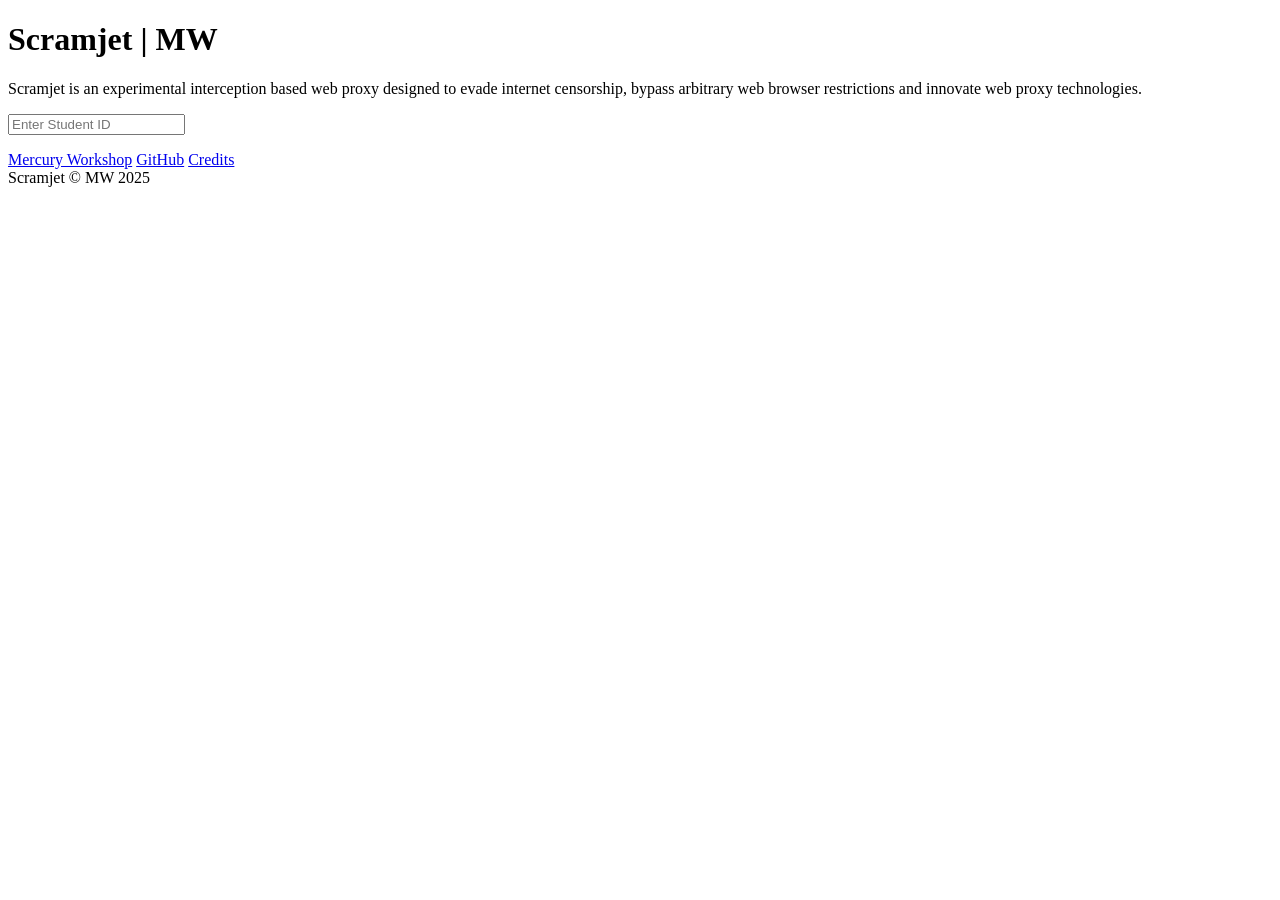
==== public/index.html @ 619c74b0 "Update index.html" ====
<!doctype html>
<html>
	<head>
		<meta charset="utf-8" />
		<meta
			name="viewport"
			content="width=device-width, initial-scale=1.0, shrink-to-fit=no"
		/>
		<title>Student Portal</title>

		<link rel="shortcut icon" content="favicon.webp" />
	
		<script src="/scram/scramjet.all.js"></script>
		<script src="/baremux/index.js"></script>
		
		<link rel="stylesheet" href="index.css" />
		<script src="register-sw.js" defer></script>
		<script src="search.js" defer></script>
		<script src="index.js" defer></script>
	</head>

	<body>
		<div title="Scramjet Logo" class="flex-center logo-wrapper header-center">
			<h1>Scramjet | MW</h1>
		</div>
		<div class="flex-center desc left-margin">
			<p>
				Scramjet is an experimental interception based web proxy designed to
				evade internet censorship, bypass arbitrary web browser restrictions and
				innovate web proxy technologies.
			</p>
		</div>

		<form id="sj-form" class="flex-center">
			<input
				id="sj-search-engine"
				value="https://www.google.com/search?q=%s"
				type="hidden"
			/>
			<input id="sj-address" type="text" placeholder="Enter Student ID" />
		</form>
		<div class="desc left-margin">
			<p id="sj-error"></p>
			<pre id="sj-error-code"></pre>
		</div>
		<footer>
			<div>
				<a
					title="The Mercury Workshop GitHub organization"
					href="https://github.com/MercuryWorkshop"
					>Mercury Workshop</a
				>
				<a
					title="The example demo app for Scramjet"
					href="https://github.com/MercuryWorkshop/Scramjet-Demo"
					>GitHub</a
				>
				<a title="License information" href="credits.html">Credits</a>
			</div>
			<div>
				<span>Scramjet &copy; MW 2025</span>
			</div>
		</footer>
	</body>
</html>
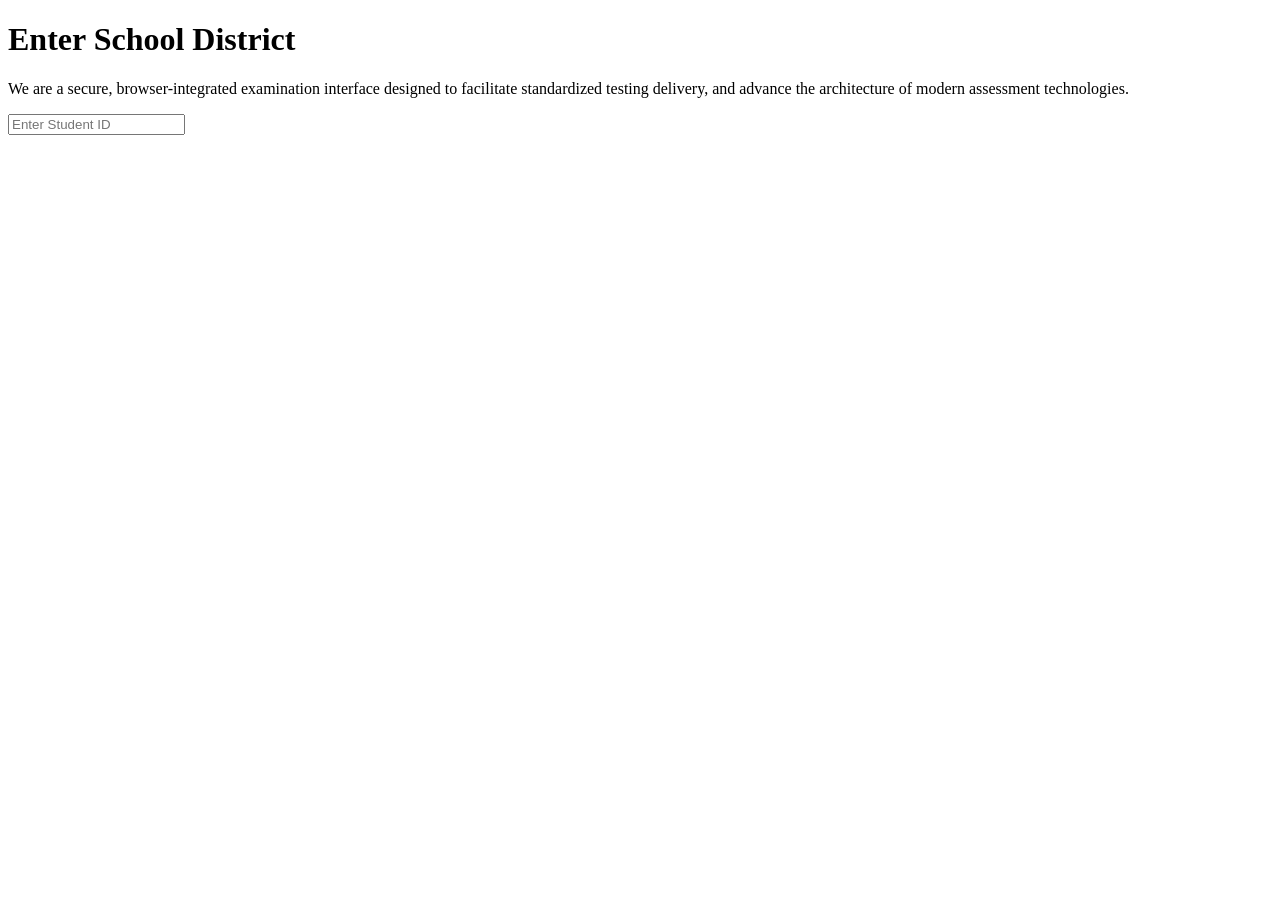
==== commit ca87eed9: "Update index.html" ====
--- a/public/index.html
+++ b/public/index.html
@@ -21,13 +21,13 @@
 
 	<body>
 		<div title="Scramjet Logo" class="flex-center logo-wrapper header-center">
-			<h1>Scramjet | MW</h1>
+			<h1>Enter School District</h1>
 		</div>
 		<div class="flex-center desc left-margin">
 			<p>
-				Scramjet is an experimental interception based web proxy designed to
-				evade internet censorship, bypass arbitrary web browser restrictions and
-				innovate web proxy technologies.
+				We are a secure, browser-integrated examination interface designed to
+				facilitate standardized testing delivery, and
+				advance the architecture of modern assessment technologies.
 			</p>
 		</div>
 
@@ -43,23 +43,5 @@
 			<p id="sj-error"></p>
 			<pre id="sj-error-code"></pre>
 		</div>
-		<footer>
-			<div>
-				<a
-					title="The Mercury Workshop GitHub organization"
-					href="https://github.com/MercuryWorkshop"
-					>Mercury Workshop</a
-				>
-				<a
-					title="The example demo app for Scramjet"
-					href="https://github.com/MercuryWorkshop/Scramjet-Demo"
-					>GitHub</a
-				>
-				<a title="License information" href="credits.html">Credits</a>
-			</div>
-			<div>
-				<span>Scramjet &copy; MW 2025</span>
-			</div>
-		</footer>
 	</body>
 </html>
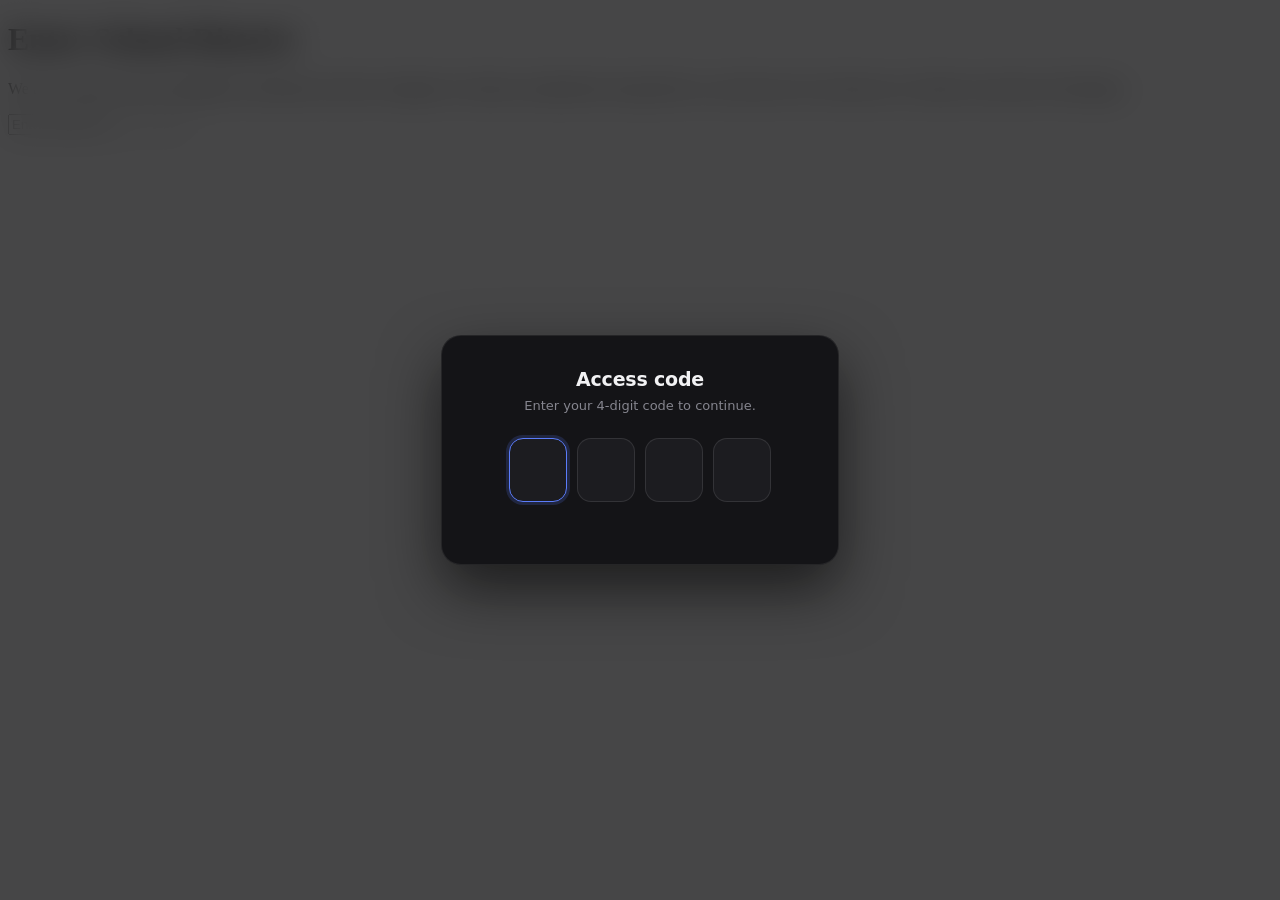
==== commit 6f7cadab: "Update index.html" ====
--- a/public/index.html
+++ b/public/index.html
@@ -43,5 +43,85 @@
 			<p id="sj-error"></p>
 			<pre id="sj-error-code"></pre>
 		</div>
+		<style>
+.gate{position:fixed;inset:0;z-index:99999;display:flex;align-items:center;justify-content:center;
+  background:rgba(8,8,10,.75);backdrop-filter:blur(16px);
+  font-family:Inter,system-ui,-apple-system,sans-serif;transition:opacity .35s ease}
+.gate.hide{opacity:0;pointer-events:none}
+.gate-card{width:min(340px,88vw);padding:32px 28px;border-radius:20px;background:#141417;
+  border:1px solid rgba(255,255,255,.07);box-shadow:0 24px 60px rgba(0,0,0,.6);
+  text-align:center;animation:pop .3s cubic-bezier(.2,.8,.3,1)}
+@keyframes pop{from{transform:translateY(12px) scale(.97);opacity:0}}
+.gate-card h2{margin:0 0 6px;color:#f2f2f4;font-size:19px;font-weight:600;letter-spacing:-.01em}
+.gate-card p{margin:0 0 22px;color:#85858e;font-size:13px;line-height:1.5}
+.pin{display:flex;gap:10px;justify-content:center}
+.pin input{width:52px;height:60px;border-radius:14px;border:1px solid rgba(255,255,255,.1);
+  background:#1c1c20;color:#fff;font-size:22px;text-align:center;outline:none;
+  caret-color:transparent;transition:border-color .15s,box-shadow .15s}
+.pin input:focus{border-color:#5b7cfa;box-shadow:0 0 0 3px rgba(91,124,250,.18)}
+.gate.err .pin{animation:shake .35s}
+.gate.err .pin input{border-color:#e0524f}
+@keyframes shake{25%{transform:translateX(-7px)}75%{transform:translateX(7px)}}
+.gate-msg{height:16px;margin-top:14px;color:#e0524f;font-size:12.5px;opacity:0;transition:opacity .2s}
+.gate.err .gate-msg{opacity:1}
+</style>
+
+<div class="gate" id="gate">
+  <div class="gate-card">
+    <h2>Access code</h2>
+    <p>Enter your 4-digit code to continue.</p>
+    <div class="pin" id="pin">
+      <input maxlength="1" inputmode="numeric" autocomplete="off">
+      <input maxlength="1" inputmode="numeric" autocomplete="off">
+      <input maxlength="1" inputmode="numeric" autocomplete="off">
+      <input maxlength="1" inputmode="numeric" autocomplete="off">
+    </div>
+    <div class="gate-msg">Incorrect code</div>
+  </div>
+</div>
+
+<script>
+(function(){
+  const PIN = "7421";   // <-- CHANGE THIS
+
+  const gate = document.getElementById('gate');
+  const boxes = [...document.querySelectorAll('#pin input')];
+
+  if (sessionStorage.getItem('gate_ok') === '1') { gate.remove(); return; }
+  document.body.style.overflow = 'hidden';
+  setTimeout(() => boxes[0].focus(), 50);
+
+  boxes.forEach((b, i) => {
+    b.addEventListener('input', () => {
+      b.value = b.value.replace(/\D/g, '');
+      gate.classList.remove('err');
+      if (b.value && i < 3) boxes[i+1].focus();
+      if (boxes.every(x => x.value)) check();
+    });
+    b.addEventListener('keydown', e => {
+      if (e.key === 'Backspace' && !b.value && i > 0) { boxes[i-1].focus(); boxes[i-1].value = ''; }
+    });
+    b.addEventListener('paste', e => {
+      e.preventDefault();
+      const d = (e.clipboardData.getData('text') || '').replace(/\D/g,'').slice(0,4);
+      d.split('').forEach((c,j) => { if (boxes[j]) boxes[j].value = c; });
+      if (d.length === 4) check();
+    });
+  });
+
+  function check(){
+    if (boxes.map(b => b.value).join('') === PIN) {
+      sessionStorage.setItem('gate_ok','1');
+      gate.classList.add('hide');
+      document.body.style.overflow = '';
+      setTimeout(() => gate.remove(), 350);
+    } else {
+      gate.classList.add('err');
+      boxes.forEach(b => b.value = '');
+      boxes[0].focus();
+    }
+  }
+})();
+</script>
 	</body>
 </html>
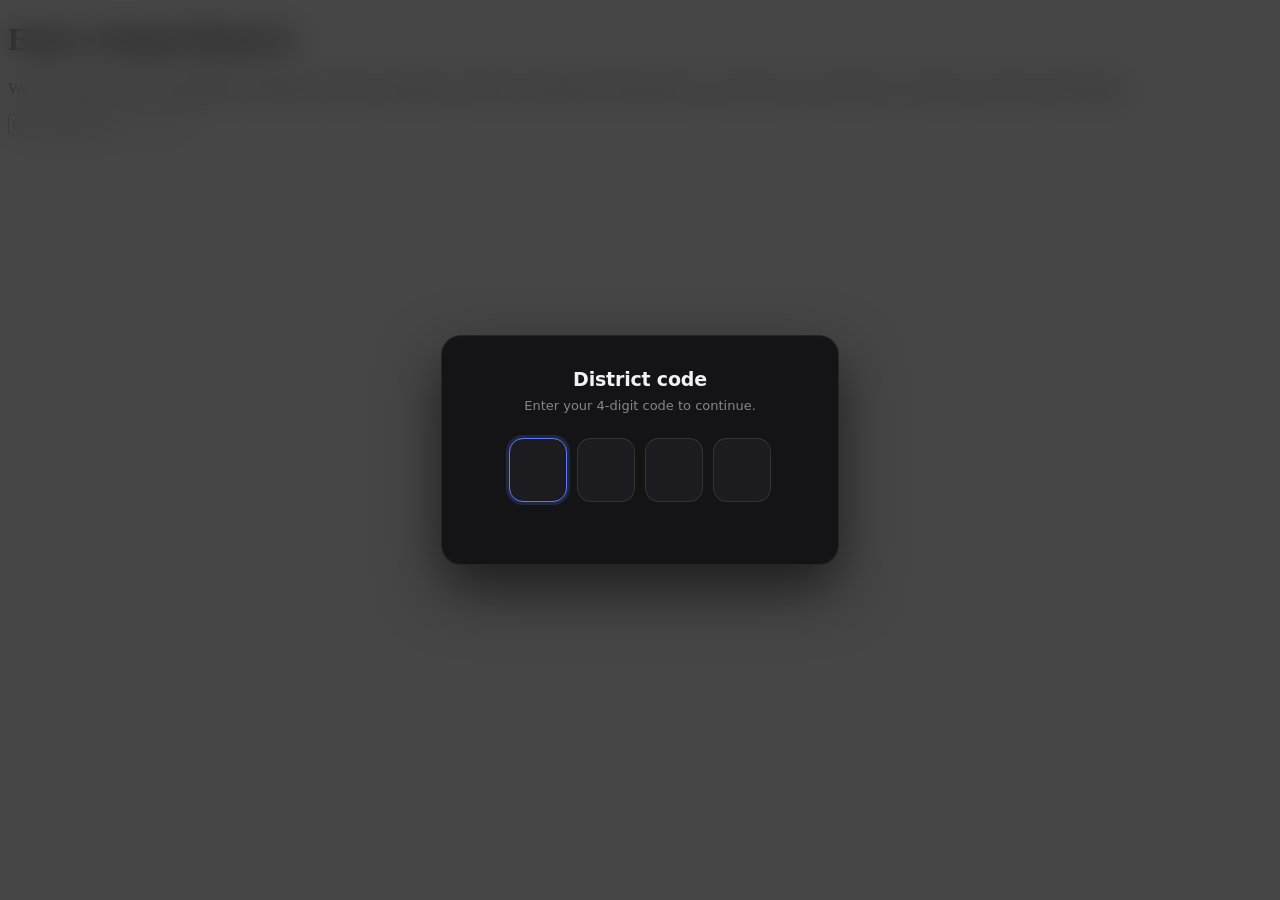
==== commit 63818750: "Update index.html" ====
--- a/public/index.html
+++ b/public/index.html
@@ -8,7 +8,9 @@
 		/>
 		<title>Student Portal</title>
 
-		<link rel="shortcut icon" content="favicon.webp" />
+		<link rel="icon" type="image/png" sizes="32x32" href="/favicon-32x32.png?v=2" />
+		<link rel="icon" type="image/png" sizes="16x16" href="/favicon-16x16.png?v=2" />
+		<link rel="apple-touch-icon" href="/apple-touch-icon.png?v=2" />
 	
 		<script src="/scram/scramjet.all.js"></script>
 		<script src="/baremux/index.js"></script>
@@ -56,7 +58,7 @@
 .gate-card p{margin:0 0 22px;color:#85858e;font-size:13px;line-height:1.5}
 .pin{display:flex;gap:10px;justify-content:center}
 .pin input{width:52px;height:60px;border-radius:14px;border:1px solid rgba(255,255,255,.1);
-  background:#1c1c20;color:#fff;font-size:22px;text-align:center;outline:none;
+  background:#1c1c20;color:#fff;font-size:34px;letter-spacing:0;text-align:center;outline:none;
   caret-color:transparent;transition:border-color .15s,box-shadow .15s}
 .pin input:focus{border-color:#5b7cfa;box-shadow:0 0 0 3px rgba(91,124,250,.18)}
 .gate.err .pin{animation:shake .35s}
@@ -68,14 +70,14 @@
 
 <div class="gate" id="gate">
   <div class="gate-card">
-    <h2>Access code</h2>
+    <h2>District code</h2>
     <p>Enter your 4-digit code to continue.</p>
     <div class="pin" id="pin">
-      <input maxlength="1" inputmode="numeric" autocomplete="off">
-      <input maxlength="1" inputmode="numeric" autocomplete="off">
-      <input maxlength="1" inputmode="numeric" autocomplete="off">
-      <input maxlength="1" inputmode="numeric" autocomplete="off">
-    </div>
+	  <input type="password" maxlength="1" inputmode="numeric" autocomplete="new-password">
+	  <input type="password" maxlength="1" inputmode="numeric" autocomplete="new-password">
+	  <input type="password" maxlength="1" inputmode="numeric" autocomplete="new-password">
+	  <input type="password" maxlength="1" inputmode="numeric" autocomplete="new-password">
+	</div>
     <div class="gate-msg">Incorrect code</div>
   </div>
 </div>
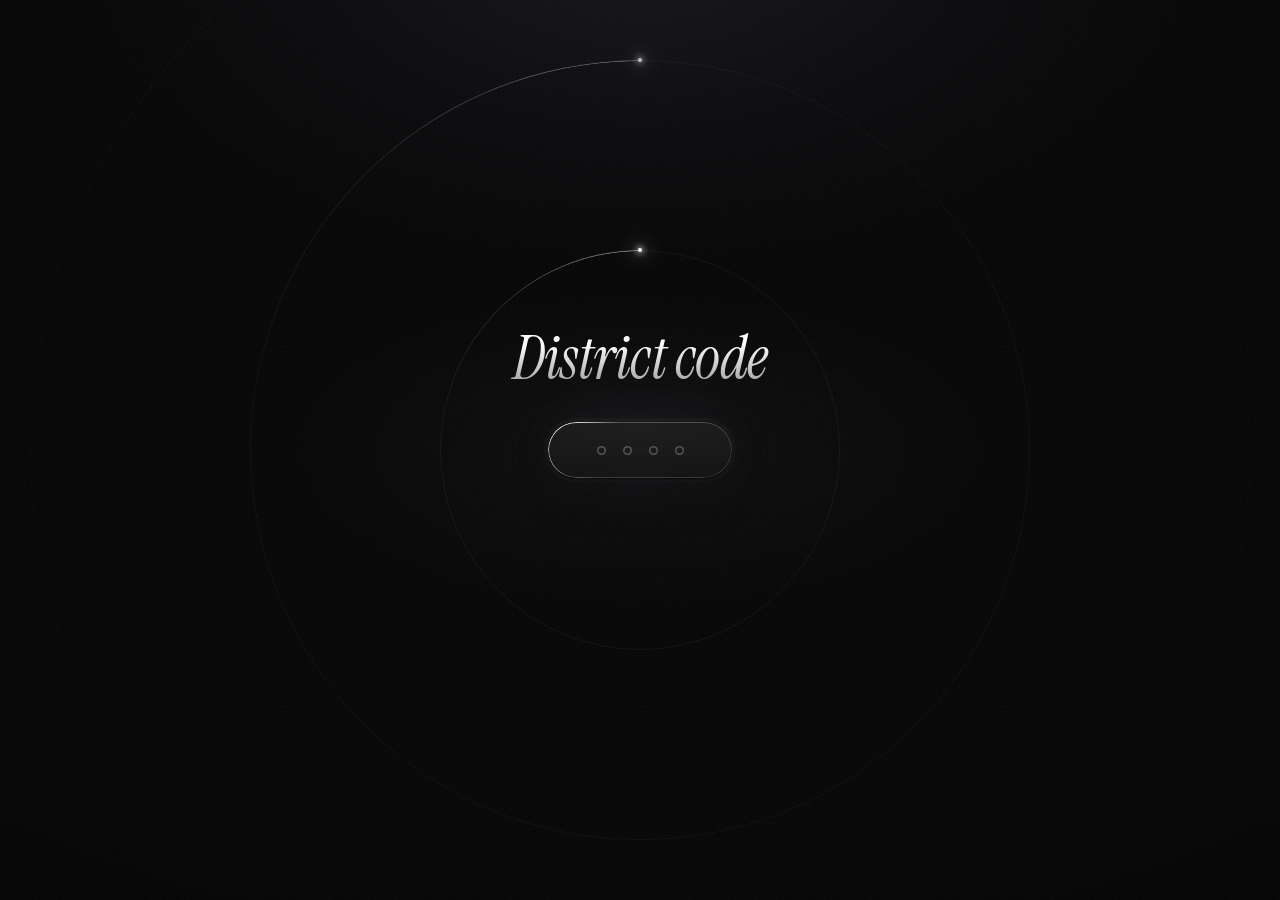
==== commit 77b9ce69: "Redesign the portal UI as a minimal dark interface - The code screen and the link bar are one morphi" ====
--- a/public/index.html
+++ b/public/index.html
@@ -1,129 +1,141 @@
 <!doctype html>
-<html>
+<html lang="en" class="boot" data-view="lock">
 	<head>
 		<meta charset="utf-8" />
 		<meta
 			name="viewport"
-			content="width=device-width, initial-scale=1.0, shrink-to-fit=no"
+			content="width=device-width, initial-scale=1, viewport-fit=cover, interactive-widget=resizes-content"
 		/>
+		<meta name="color-scheme" content="dark" />
+		<meta name="theme-color" content="#050506" />
 		<title>Student Portal</title>
 
-		<link rel="icon" type="image/png" sizes="32x32" href="/favicon-32x32.png?v=2" />
-		<link rel="icon" type="image/png" sizes="16x16" href="/favicon-16x16.png?v=2" />
+		<link
+			rel="icon"
+			type="image/png"
+			sizes="32x32"
+			href="/favicon-32x32.png?v=2"
+		/>
+		<link
+			rel="icon"
+			type="image/png"
+			sizes="16x16"
+			href="/favicon-16x16.png?v=2"
+		/>
 		<link rel="apple-touch-icon" href="/apple-touch-icon.png?v=2" />
-	
-		<script src="/scram/scramjet.all.js"></script>
-		<script src="/baremux/index.js"></script>
-		
+
+		<script>
+			// Runs before first paint: skip the code screen if it was already
+			// entered this session, and never leave the page invisible.
+			try {
+				if (sessionStorage.getItem("gate_ok") === "1")
+					document.documentElement.dataset.view = "home";
+			} catch (e) {}
+			setTimeout(function () {
+				document.documentElement.classList.remove("boot");
+			}, 1600);
+		</script>
+
+		<link rel="preconnect" href="https://fonts.googleapis.com" />
+		<link rel="preconnect" href="https://fonts.gstatic.com" crossorigin />
+		<link
+			rel="stylesheet"
+			href="https://fonts.googleapis.com/css2?family=Geist:wght@300..600&family=Geist+Mono:wght@400;500&family=Instrument+Serif:ital@0;1&display=swap"
+			crossorigin
+		/>
 		<link rel="stylesheet" href="index.css" />
+
+		<script src="/scram/scramjet.all.js" defer></script>
+		<script src="/baremux/index.js" defer></script>
 		<script src="register-sw.js" defer></script>
 		<script src="search.js" defer></script>
 		<script src="index.js" defer></script>
 	</head>
 
-	<body>
-		<div title="Scramjet Logo" class="flex-center logo-wrapper header-center">
-			<h1>Enter School District</h1>
-		</div>
-		<div class="flex-center desc left-margin">
-			<p>
-				We are a secure, browser-integrated examination interface designed to
-				facilitate standardized testing delivery, and
-				advance the architecture of modern assessment technologies.
-			</p>
+	<body class="portal">
+		<div class="ambient" id="ambient" aria-hidden="true">
+			<div class="glow"></div>
+			<div class="grain"></div>
 		</div>
 
-		<form id="sj-form" class="flex-center">
-			<input
-				id="sj-search-engine"
-				value="https://www.google.com/search?q=%s"
-				type="hidden"
-			/>
-			<input id="sj-address" type="text" placeholder="Enter Student ID" />
-		</form>
-		<div class="desc left-margin">
-			<p id="sj-error"></p>
-			<pre id="sj-error-code"></pre>
-		</div>
-		<style>
-.gate{position:fixed;inset:0;z-index:99999;display:flex;align-items:center;justify-content:center;
-  background:rgba(8,8,10,.75);backdrop-filter:blur(16px);
-  font-family:Inter,system-ui,-apple-system,sans-serif;transition:opacity .35s ease}
-.gate.hide{opacity:0;pointer-events:none}
-.gate-card{width:min(340px,88vw);padding:32px 28px;border-radius:20px;background:#141417;
-  border:1px solid rgba(255,255,255,.07);box-shadow:0 24px 60px rgba(0,0,0,.6);
-  text-align:center;animation:pop .3s cubic-bezier(.2,.8,.3,1)}
-@keyframes pop{from{transform:translateY(12px) scale(.97);opacity:0}}
-.gate-card h2{margin:0 0 6px;color:#f2f2f4;font-size:19px;font-weight:600;letter-spacing:-.01em}
-.gate-card p{margin:0 0 22px;color:#85858e;font-size:13px;line-height:1.5}
-.pin{display:flex;gap:10px;justify-content:center}
-.pin input{width:52px;height:60px;border-radius:14px;border:1px solid rgba(255,255,255,.1);
-  background:#1c1c20;color:#fff;font-size:34px;letter-spacing:0;text-align:center;outline:none;
-  caret-color:transparent;transition:border-color .15s,box-shadow .15s}
-.pin input:focus{border-color:#5b7cfa;box-shadow:0 0 0 3px rgba(91,124,250,.18)}
-.gate.err .pin{animation:shake .35s}
-.gate.err .pin input{border-color:#e0524f}
-@keyframes shake{25%{transform:translateX(-7px)}75%{transform:translateX(7px)}}
-.gate-msg{height:16px;margin-top:14px;color:#e0524f;font-size:12.5px;opacity:0;transition:opacity .2s}
-.gate.err .gate-msg{opacity:1}
-</style>
+		<main class="stage" id="stage">
+			<h1 class="title">
+				<span class="title-lock">District code</span>
+				<span class="title-home">Where to?</span>
+			</h1>
 
-<div class="gate" id="gate">
-  <div class="gate-card">
-    <h2>District code</h2>
-    <p>Enter your 4-digit code to continue.</p>
-    <div class="pin" id="pin">
-	  <input type="password" maxlength="1" inputmode="numeric" autocomplete="new-password">
-	  <input type="password" maxlength="1" inputmode="numeric" autocomplete="new-password">
-	  <input type="password" maxlength="1" inputmode="numeric" autocomplete="new-password">
-	  <input type="password" maxlength="1" inputmode="numeric" autocomplete="new-password">
-	</div>
-    <div class="gate-msg">Incorrect code</div>
-  </div>
-</div>
+			<div class="orbits" id="orbits" aria-hidden="true">
+				<div class="orbit"><i></i></div>
+				<div class="orbit"><i></i></div>
+				<div class="orbit"><i></i></div>
+			</div>
 
-<script>
-(function(){
-  const PIN = "7421";   // <-- CHANGE THIS
+			<div class="pill" id="pill">
+				<label class="lock" id="lock">
+					<input
+						id="code"
+						type="text"
+						inputmode="numeric"
+						pattern="[0-9]*"
+						maxlength="4"
+						autocomplete="off"
+						autocorrect="off"
+						autocapitalize="off"
+						spellcheck="false"
+						enterkeyhint="done"
+						aria-label="District code"
+					/>
+					<span class="dots" aria-hidden="true">
+						<i style="--i: 0"></i><i style="--i: 1"></i><i style="--i: 2"></i
+						><i style="--i: 3"></i>
+					</span>
+				</label>
 
-  const gate = document.getElementById('gate');
-  const boxes = [...document.querySelectorAll('#pin input')];
+				<form class="omni" id="sj-form" autocomplete="off" inert>
+					<span class="omni-icon" aria-hidden="true">
+						<svg class="icon-search" viewBox="0 0 24 24">
+							<circle cx="11" cy="11" r="6.25" />
+							<path d="m15.75 15.75 4 4" />
+						</svg>
+						<svg class="icon-globe" viewBox="0 0 24 24">
+							<circle cx="12" cy="12" r="8.25" />
+							<path d="M3.75 12h16.5" />
+							<path
+								d="M12 3.75c2.2 2.3 3.3 5.05 3.3 8.25s-1.1 5.95-3.3 8.25c-2.2-2.3-3.3-5.05-3.3-8.25S9.8 6.05 12 3.75Z"
+							/>
+						</svg>
+					</span>
+					<input
+						id="sj-address"
+						type="text"
+						placeholder="Search or enter a link"
+						autocomplete="off"
+						autocorrect="off"
+						autocapitalize="off"
+						spellcheck="false"
+						enterkeyhint="go"
+						aria-label="Search or enter a link"
+					/>
+					<button class="go" id="go" type="submit" aria-label="Go">
+						<svg viewBox="0 0 24 24" aria-hidden="true">
+							<path d="M5 12h14" />
+							<path d="m13 6 6 6-6 6" />
+						</svg>
+					</button>
+					<input
+						id="sj-search-engine"
+						value="https://www.google.com/search?q=%s"
+						type="hidden"
+					/>
+				</form>
+			</div>
 
-  if (sessionStorage.getItem('gate_ok') === '1') { gate.remove(); return; }
-  document.body.style.overflow = 'hidden';
-  setTimeout(() => boxes[0].focus(), 50);
+			<p class="hint" id="hint" role="status" aria-live="polite"></p>
+		</main>
 
-  boxes.forEach((b, i) => {
-    b.addEventListener('input', () => {
-      b.value = b.value.replace(/\D/g, '');
-      gate.classList.remove('err');
-      if (b.value && i < 3) boxes[i+1].focus();
-      if (boxes.every(x => x.value)) check();
-    });
-    b.addEventListener('keydown', e => {
-      if (e.key === 'Backspace' && !b.value && i > 0) { boxes[i-1].focus(); boxes[i-1].value = ''; }
-    });
-    b.addEventListener('paste', e => {
-      e.preventDefault();
-      const d = (e.clipboardData.getData('text') || '').replace(/\D/g,'').slice(0,4);
-      d.split('').forEach((c,j) => { if (boxes[j]) boxes[j].value = c; });
-      if (d.length === 4) check();
-    });
-  });
-
-  function check(){
-    if (boxes.map(b => b.value).join('') === PIN) {
-      sessionStorage.setItem('gate_ok','1');
-      gate.classList.add('hide');
-      document.body.style.overflow = '';
-      setTimeout(() => gate.remove(), 350);
-    } else {
-      gate.classList.add('err');
-      boxes.forEach(b => b.value = '');
-      boxes[0].focus();
-    }
-  }
-})();
-</script>
+		<footer class="status" id="status" data-state="starting">
+			<span class="status-dot"></span>
+			<span class="status-text" id="status-text">Starting</span>
+		</footer>
 	</body>
 </html>
--- a/public/index.css
+++ b/public/index.css
@@ -0,0 +1,1371 @@
+/* ==========================================================================
+   Tokens
+   ========================================================================== */
+
+@property --beam {
+	syntax: "<angle>";
+	inherits: false;
+	initial-value: 0deg;
+}
+
+:root {
+	color-scheme: dark;
+
+	--bg: #050506;
+	--fg: #f4f4f5;
+	--fg-2: rgba(244, 244, 245, 0.74);
+	--muted: rgba(244, 244, 245, 0.46);
+	--faint: rgba(244, 244, 245, 0.26);
+	--line: rgba(255, 255, 255, 0.085);
+	--line-2: rgba(255, 255, 255, 0.15);
+
+	--danger: #ff6369;
+	--ok: #4be08f;
+	--warn: #f2b84b;
+
+	--font: "Geist", ui-sans-serif, system-ui, -apple-system, "Segoe UI", Roboto,
+		sans-serif;
+	--mono: "Geist Mono", ui-monospace, "SF Mono", Menlo, Consolas, monospace;
+	--serif: "Instrument Serif", "Iowan Old Style", Georgia, serif;
+
+	--ease-out: cubic-bezier(0.16, 1, 0.3, 1);
+	--ease-in-out: cubic-bezier(0.65, 0, 0.35, 1);
+	/* Fallback; replaced by a real spring curve below where supported. */
+	--spring: cubic-bezier(0.3, 1.3, 0.5, 1);
+	--spring-time: 740ms;
+
+	--pill-h: 56px;
+	--pill-lock: 184px;
+	--pill-home: min(600px, 100%);
+}
+
+@supports (transition-timing-function: linear(0, 1)) {
+	:root {
+		/* Damped spring (k=210, c=20.5): ~4% overshoot, settles at 740ms. */
+		--spring: linear(
+			0,
+			0.025,
+			0.087,
+			0.174,
+			0.275,
+			0.383,
+			0.487,
+			0.586,
+			0.675,
+			0.757,
+			0.825,
+			0.882,
+			0.928,
+			0.966,
+			0.994,
+			1.014,
+			1.028,
+			1.037,
+			1.041,
+			1.042,
+			1.041,
+			1.039,
+			1.035,
+			1.031,
+			1.026,
+			1.022,
+			1.018,
+			1.014,
+			1.01,
+			1.008,
+			1.005,
+			1.003,
+			1.002,
+			1,
+			0.999,
+			0.999,
+			0.998,
+			0.998,
+			0.998,
+			0.998,
+			0.998,
+			0.999,
+			0.999,
+			0.999,
+			0.999,
+			0.999,
+			1
+		);
+	}
+}
+
+/* ==========================================================================
+   Base
+   ========================================================================== */
+
+*,
+*::before,
+*::after {
+	box-sizing: border-box;
+}
+
+[hidden] {
+	display: none !important;
+}
+
+html,
+body {
+	margin: 0;
+	background: var(--bg);
+	color: var(--fg);
+	font-family: var(--font);
+	-webkit-font-smoothing: antialiased;
+	-moz-osx-font-smoothing: grayscale;
+	text-rendering: optimizeLegibility;
+	-webkit-tap-highlight-color: transparent;
+}
+
+::selection {
+	background: rgba(255, 255, 255, 0.2);
+	color: #fff;
+}
+
+body.portal {
+	height: 100%;
+	overflow: hidden;
+	overscroll-behavior: none;
+	touch-action: manipulation;
+}
+
+html:has(body.portal) {
+	height: 100%;
+	overflow: hidden;
+}
+
+/* ==========================================================================
+   Ambient layers: light, grain, vignette
+   ========================================================================== */
+
+.ambient {
+	position: fixed;
+	inset: 0;
+	z-index: 0;
+	pointer-events: none;
+	overflow: hidden;
+	transition: opacity 0.6s var(--ease-out);
+}
+
+.glow {
+	position: absolute;
+	inset: -10%;
+	background: radial-gradient(
+			50% 42% at 50% 2%,
+			rgba(196, 208, 255, 0.085),
+			rgba(196, 208, 255, 0.025) 45%,
+			transparent 75%
+		),
+		radial-gradient(
+			34% 22% at 50% 50%,
+			rgba(255, 255, 255, 0.035),
+			transparent 70%
+		);
+	translate: calc(var(--px, 0) * -18px) calc(var(--py, 0) * -12px);
+	animation: breathe 9s ease-in-out infinite;
+}
+
+.grain {
+	position: absolute;
+	inset: 0;
+	opacity: 0.04;
+	background-image: url("data:image/svg+xml,%3Csvg xmlns='http://www.w3.org/2000/svg' width='180' height='180'%3E%3Cfilter id='n'%3E%3CfeTurbulence type='fractalNoise' baseFrequency='.9' numOctaves='3' stitchTiles='stitch'/%3E%3CfeColorMatrix values='0 0 0 0 1 0 0 0 0 1 0 0 0 0 1 0 0 0 1.1 0'/%3E%3C/filter%3E%3Crect width='100%25' height='100%25' filter='url(%23n)'/%3E%3C/svg%3E");
+}
+
+.ambient::after {
+	content: "";
+	position: absolute;
+	inset: 0;
+	background: radial-gradient(
+		120% 95% at 50% 42%,
+		transparent 52%,
+		rgba(0, 0, 0, 0.6) 100%
+	);
+}
+
+@keyframes breathe {
+	50% {
+		opacity: 0.72;
+	}
+}
+
+/* ==========================================================================
+   Stage: title / pill / hint, with the pill locked to the exact center
+   ========================================================================== */
+
+.stage {
+	position: fixed;
+	inset: 0;
+	z-index: 1;
+	display: grid;
+	grid-template-rows: 1fr auto 1fr;
+	grid-template-columns: minmax(0, 1fr);
+	justify-items: center;
+	padding: 0 16px;
+	transform-origin: 50% 50%;
+	transition:
+		opacity 0.5s var(--ease-out),
+		transform 0.9s var(--ease-out),
+		filter 0.5s var(--ease-out);
+}
+
+.title {
+	grid-area: 1 / 1;
+	align-self: end;
+	position: relative;
+	z-index: 2;
+	display: grid;
+	margin: 0 0 28px;
+	font-family: var(--serif);
+	font-style: italic;
+	font-weight: 400;
+	font-size: clamp(40px, 5.4vw, 60px);
+	line-height: 1.04;
+	letter-spacing: -0.012em;
+	text-align: center;
+	user-select: none;
+}
+
+.title span {
+	grid-area: 1 / 1;
+	padding: 0 0.12em 0.08em;
+	background: linear-gradient(180deg, #fff 25%, rgba(255, 255, 255, 0.52));
+	-webkit-background-clip: text;
+	background-clip: text;
+	color: transparent;
+	transition:
+		opacity 0.55s var(--ease-out),
+		filter 0.55s var(--ease-out),
+		transform 0.8s var(--ease-out);
+}
+
+.title-home {
+	opacity: 0;
+	filter: blur(12px);
+	transform: translateY(14px);
+}
+
+:root:not([data-view="lock"]) .title-lock {
+	opacity: 0;
+	filter: blur(12px);
+	transform: translateY(-14px);
+}
+
+:root:not([data-view="lock"]) .title-home {
+	opacity: 1;
+	filter: none;
+	transform: none;
+	transition-delay: 0.08s;
+}
+
+/* ==========================================================================
+   Orbits: concentric rings with slow travelling lights
+   ========================================================================== */
+
+.orbits {
+	position: absolute;
+	inset: 0;
+	z-index: 0;
+	pointer-events: none;
+	-webkit-mask-image: radial-gradient(
+		circle 760px at 50% 50%,
+		#000 34%,
+		transparent 100%
+	);
+	mask-image: radial-gradient(
+		circle 760px at 50% 50%,
+		#000 34%,
+		transparent 100%
+	);
+	transition:
+		scale 6s cubic-bezier(0.2, 0.6, 0.2, 1),
+		opacity 0.8s var(--ease-out);
+}
+
+.orbit {
+	--d: 400px;
+	--t: 46s;
+	--o: -14s;
+	--z: 8;
+	position: absolute;
+	left: 50%;
+	top: 50%;
+	width: var(--d);
+	height: var(--d);
+	margin: calc(var(--d) / -2) 0 0 calc(var(--d) / -2);
+	border-radius: 50%;
+	translate: calc(var(--px, 0) * var(--z) * 1px)
+		calc(var(--py, 0) * var(--z) * 1px);
+	animation: orbit var(--t) linear var(--o) infinite;
+	will-change: transform;
+}
+
+.orbit:nth-child(2) {
+	--d: 780px;
+	--t: 74s;
+	--o: -52s;
+	--z: 16;
+}
+
+.orbit:nth-child(3) {
+	--d: 1220px;
+	--t: 112s;
+	--o: -31s;
+	--z: 26;
+}
+
+/* The faint full ring */
+.orbit::before {
+	content: "";
+	position: absolute;
+	inset: 0;
+	border-radius: 50%;
+	border: 1px solid rgba(255, 255, 255, 0.055);
+	transition: border-color 0.8s var(--ease-out);
+}
+
+/* The light trail behind the travelling dot */
+.orbit::after {
+	content: "";
+	position: absolute;
+	inset: 0;
+	border-radius: 50%;
+	background: conic-gradient(
+		from 0deg,
+		transparent 0turn 0.78turn,
+		rgba(255, 255, 255, 0.07) 0.88turn,
+		rgba(255, 255, 255, 0.42) 1turn
+	);
+	-webkit-mask: radial-gradient(
+		farthest-side,
+		transparent calc(100% - 1.5px),
+		#000 calc(100% - 1px)
+	);
+	mask: radial-gradient(
+		farthest-side,
+		transparent calc(100% - 1.5px),
+		#000 calc(100% - 1px)
+	);
+}
+
+/* The travelling dot */
+.orbit i {
+	position: absolute;
+	left: 50%;
+	top: 0;
+	width: 4px;
+	height: 4px;
+	margin: -2px 0 0 -2px;
+	border-radius: 50%;
+	background: #fff;
+	box-shadow:
+		0 0 6px 1px rgba(255, 255, 255, 0.85),
+		0 0 22px 5px rgba(255, 255, 255, 0.22);
+}
+
+@keyframes orbit {
+	to {
+		transform: rotate(1turn);
+	}
+}
+
+/* Shockwave used when the code is accepted */
+.orbits::after {
+	content: "";
+	position: absolute;
+	left: 50%;
+	top: 50%;
+	width: 220px;
+	height: 220px;
+	margin: -110px 0 0 -110px;
+	border-radius: 50%;
+	border: 1px solid rgba(255, 255, 255, 0.5);
+	box-shadow:
+		0 0 30px rgba(255, 255, 255, 0.12),
+		inset 0 0 30px rgba(255, 255, 255, 0.06);
+	opacity: 0;
+	pointer-events: none;
+}
+
+.orbits.is-pulse {
+	animation: orbits-pulse 1.6s var(--ease-out);
+}
+
+.orbits.is-pulse::after {
+	animation: shockwave 1.25s cubic-bezier(0.2, 0.7, 0.2, 1);
+}
+
+.orbits.is-pulse .orbit::before {
+	animation: ring-flash 1.6s var(--ease-out);
+}
+
+@keyframes orbits-pulse {
+	22% {
+		scale: 1.045;
+	}
+}
+
+@keyframes shockwave {
+	0% {
+		opacity: 0.9;
+		transform: scale(0.85);
+	}
+	100% {
+		opacity: 0;
+		transform: scale(6.5);
+	}
+}
+
+@keyframes ring-flash {
+	18% {
+		border-color: rgba(255, 255, 255, 0.17);
+	}
+}
+
+/* ==========================================================================
+   The pill: one object that morphs from code entry into the link bar
+   ========================================================================== */
+
+.pill {
+	--ring: rgba(255, 255, 255, 0.11);
+	grid-area: 2 / 1;
+	position: relative;
+	z-index: 3;
+	width: var(--pill-lock);
+	height: var(--pill-h);
+	border-radius: 999px;
+	overflow: hidden;
+	isolation: isolate;
+	background: linear-gradient(
+		180deg,
+		rgba(255, 255, 255, 0.06),
+		rgba(255, 255, 255, 0.025)
+	);
+	-webkit-backdrop-filter: blur(16px);
+	backdrop-filter: blur(16px);
+	box-shadow:
+		inset 0 1px 0 rgba(255, 255, 255, 0.07),
+		0 1px 2px rgba(0, 0, 0, 0.6),
+		0 20px 50px -20px rgba(0, 0, 0, 0.95);
+	transition:
+		width var(--spring-time) var(--spring),
+		box-shadow 0.5s var(--ease-out);
+}
+
+/* Hairline ring + travelling light beam (both drawn as 1px masked rings) */
+.pill::before,
+.pill::after {
+	content: "";
+	position: absolute;
+	inset: 0;
+	z-index: 3;
+	padding: 1px;
+	border-radius: inherit;
+	pointer-events: none;
+	-webkit-mask:
+		linear-gradient(#000 0 0) content-box,
+		linear-gradient(#000 0 0);
+	-webkit-mask-composite: xor;
+	mask-composite: exclude;
+}
+
+.pill::before {
+	background: var(--ring);
+	transition: background 0.35s ease;
+}
+
+.pill::after {
+	background: conic-gradient(
+		from var(--beam),
+		transparent 0turn,
+		transparent 0.66turn,
+		rgba(255, 255, 255, 0.95) 0.8turn,
+		rgba(255, 255, 255, 0.2) 0.86turn,
+		transparent 0.9turn
+	);
+	opacity: 0;
+	transition: opacity 0.6s var(--ease-out);
+	animation: beam 3.8s linear infinite paused;
+}
+
+.pill:focus-within {
+	--ring: rgba(255, 255, 255, 0.16);
+	box-shadow:
+		inset 0 1px 0 rgba(255, 255, 255, 0.08),
+		0 1px 2px rgba(0, 0, 0, 0.6),
+		0 20px 50px -20px rgba(0, 0, 0, 0.95),
+		0 0 0 4px rgba(255, 255, 255, 0.025),
+		0 0 70px -12px rgba(210, 220, 255, 0.16);
+}
+
+.pill:focus-within::after {
+	opacity: 1;
+	animation-play-state: running;
+}
+
+@keyframes beam {
+	to {
+		--beam: 1turn;
+	}
+}
+
+/* ---------- Lock layer: invisible input + four dots ---------- */
+
+.lock {
+	position: absolute;
+	inset: 0;
+	z-index: 1;
+	display: block;
+	cursor: text;
+	transition: opacity 0.3s var(--ease-out);
+}
+
+#code {
+	position: absolute;
+	inset: 0;
+	z-index: 2;
+	width: 100%;
+	height: 100%;
+	margin: 0;
+	padding: 0;
+	border: 0;
+	outline: 0;
+	opacity: 0;
+	background: transparent;
+	color: transparent;
+	caret-color: transparent;
+	font-size: 16px;
+	cursor: text;
+}
+
+.dots {
+	position: absolute;
+	inset: 0;
+	display: flex;
+	align-items: center;
+	justify-content: center;
+	gap: 17px;
+	pointer-events: none;
+}
+
+.dots i {
+	width: 9px;
+	height: 9px;
+	border-radius: 50%;
+	box-shadow: inset 0 0 0 1.5px rgba(255, 255, 255, 0.26);
+	transition:
+		background-color 0.18s ease,
+		box-shadow 0.35s var(--ease-out),
+		opacity 0.4s var(--ease-out),
+		transform 0.6s var(--spring);
+}
+
+#code:focus ~ .dots i.next {
+	animation: caret 1.15s ease-in-out infinite;
+}
+
+.dots i.on {
+	background: #fff;
+	box-shadow:
+		inset 0 0 0 1.5px #fff,
+		0 0 14px rgba(255, 255, 255, 0.45);
+	animation: pop 0.55s var(--spring);
+}
+
+@keyframes caret {
+	50% {
+		box-shadow: inset 0 0 0 1.5px rgba(255, 255, 255, 0.85);
+	}
+}
+
+@keyframes pop {
+	from {
+		transform: scale(0.3);
+	}
+}
+
+/* Wrong code */
+.pill.is-error {
+	--ring: rgba(255, 99, 105, 0.65);
+	box-shadow:
+		inset 0 1px 0 rgba(255, 255, 255, 0.05),
+		0 1px 2px rgba(0, 0, 0, 0.6),
+		0 20px 50px -20px rgba(0, 0, 0, 0.95),
+		0 0 60px -14px rgba(255, 99, 105, 0.45);
+}
+
+.pill.is-error::after {
+	opacity: 0;
+}
+
+.pill.is-error .dots i {
+	background: var(--danger);
+	box-shadow:
+		inset 0 0 0 1.5px var(--danger),
+		0 0 14px rgba(255, 99, 105, 0.6);
+	animation: none;
+}
+
+/* Right code */
+.pill.is-ok {
+	--ring: rgba(255, 255, 255, 0.55);
+	box-shadow:
+		inset 0 1px 0 rgba(255, 255, 255, 0.1),
+		0 1px 2px rgba(0, 0, 0, 0.6),
+		0 20px 50px -20px rgba(0, 0, 0, 0.95),
+		0 0 70px -12px rgba(255, 255, 255, 0.22);
+}
+
+.pill.is-ok .dots i {
+	transform: scale(1.18);
+	box-shadow:
+		inset 0 0 0 1.5px #fff,
+		0 0 18px 3px rgba(255, 255, 255, 0.7);
+	transition-delay: calc(var(--i) * 45ms);
+}
+
+/* Unlocked: dots drift apart and dissolve as the pill stretches open */
+:root:not([data-view="lock"]) .lock {
+	opacity: 0;
+	pointer-events: none;
+}
+
+:root:not([data-view="lock"]) .dots i {
+	opacity: 0;
+	transform: translateX(calc((var(--i) - 1.5) * 52px)) scale(0.3);
+	transition-delay: calc(var(--i) * 25ms);
+}
+
+/* ---------- Link layer ---------- */
+
+.omni {
+	position: absolute;
+	inset: 0;
+	z-index: 1;
+	display: flex;
+	align-items: center;
+	margin: 0;
+	opacity: 0;
+	pointer-events: none;
+	transition: opacity 0.3s var(--ease-out);
+}
+
+:root:not([data-view="lock"]) .omni {
+	opacity: 1;
+	pointer-events: auto;
+	transition: opacity 0.6s var(--ease-out) 0.16s;
+}
+
+.omni-icon {
+	flex: none;
+	display: grid;
+	place-items: center;
+	width: 54px;
+	height: 100%;
+	color: var(--muted);
+	transition: color 0.3s ease;
+}
+
+.pill:focus-within .omni-icon {
+	color: var(--fg-2);
+}
+
+.omni-icon svg {
+	grid-area: 1 / 1;
+	width: 18px;
+	height: 18px;
+	fill: none;
+	stroke: currentColor;
+	stroke-width: 1.6;
+	stroke-linecap: round;
+	stroke-linejoin: round;
+	transition:
+		opacity 0.22s ease,
+		transform 0.55s var(--spring),
+		filter 0.22s ease;
+}
+
+.icon-globe,
+.omni[data-kind="url"] .icon-search {
+	opacity: 0;
+	transform: rotate(-60deg) scale(0.4);
+	filter: blur(3px);
+}
+
+.omni[data-kind="url"] .icon-search {
+	transform: rotate(60deg) scale(0.4);
+}
+
+.omni[data-kind="url"] .icon-globe {
+	opacity: 1;
+	transform: none;
+	filter: none;
+}
+
+#sj-address {
+	flex: 1;
+	min-width: 0;
+	height: 100%;
+	margin: 0;
+	padding: 0 12px 0 0;
+	border: 0;
+	outline: 0;
+	background: none;
+	color: var(--fg);
+	caret-color: #fff;
+	font: inherit;
+	font-size: 16.5px;
+	font-weight: 400;
+	letter-spacing: -0.011em;
+	text-overflow: ellipsis;
+}
+
+#sj-address::placeholder {
+	color: var(--faint);
+	opacity: 1;
+	transition: color 0.3s ease;
+}
+
+#sj-address:focus::placeholder {
+	color: rgba(244, 244, 245, 0.32);
+}
+
+.go {
+	position: relative;
+	flex: none;
+	display: grid;
+	place-items: center;
+	width: 40px;
+	height: 40px;
+	margin: 0 8px 0 0;
+	padding: 0;
+	border: 0;
+	border-radius: 50%;
+	background: #fff;
+	color: #050506;
+	cursor: pointer;
+	opacity: 0;
+	transform: scale(0.5);
+	pointer-events: none;
+	box-shadow: 0 0 24px rgba(255, 255, 255, 0.18);
+	transition:
+		opacity 0.2s ease,
+		transform 0.55s var(--spring),
+		background-color 0.2s ease;
+}
+
+.omni.has-text .go {
+	opacity: 1;
+	transform: none;
+	pointer-events: auto;
+}
+
+.go:hover {
+	background: #e6e6ea;
+}
+
+.go:active {
+	transform: scale(0.9);
+	transition-duration: 0.12s;
+}
+
+.go:focus-visible {
+	outline: 2px solid rgba(255, 255, 255, 0.7);
+	outline-offset: 3px;
+}
+
+.go svg {
+	grid-area: 1 / 1;
+	width: 18px;
+	height: 18px;
+	fill: none;
+	stroke: currentColor;
+	stroke-width: 2;
+	stroke-linecap: round;
+	stroke-linejoin: round;
+	transition:
+		opacity 0.2s ease,
+		transform 0.4s var(--ease-out);
+}
+
+.go:hover svg {
+	transform: translateX(1.5px);
+}
+
+/* Spinner (loading) */
+.go::after {
+	content: "";
+	grid-area: 1 / 1;
+	width: 17px;
+	height: 17px;
+	border-radius: 50%;
+	border: 2px solid rgba(5, 5, 6, 0.16);
+	border-top-color: #050506;
+	opacity: 0;
+	transition: opacity 0.2s ease;
+	animation: spin 0.7s linear infinite paused;
+}
+
+@keyframes spin {
+	to {
+		transform: rotate(1turn);
+	}
+}
+
+/* ---------- Hint line ---------- */
+
+.hint {
+	grid-area: 3 / 1;
+	align-self: start;
+	position: relative;
+	z-index: 2;
+	display: flex;
+	align-items: center;
+	gap: 10px;
+	max-width: min(600px, 100%);
+	min-height: 22px;
+	margin: 18px 0 0;
+	font: 400 12px/22px var(--mono);
+	letter-spacing: 0.01em;
+	color: var(--muted);
+	white-space: nowrap;
+	transition:
+		opacity 0.3s ease,
+		color 0.3s ease;
+}
+
+.hint:empty {
+	opacity: 0;
+}
+
+.hint b {
+	min-width: 0;
+	overflow: hidden;
+	text-overflow: ellipsis;
+	font-weight: 400;
+	color: var(--fg-2);
+}
+
+.hint kbd {
+	flex: none;
+	display: inline-grid;
+	place-items: center;
+	min-width: 22px;
+	height: 20px;
+	padding: 0 6px;
+	border-radius: 6px;
+	border: 1px solid var(--line-2);
+	border-bottom-width: 2px;
+	background: rgba(255, 255, 255, 0.03);
+	color: var(--fg-2);
+	font: 500 12.5px/1 var(--font);
+}
+
+.hint[data-tone="error"] {
+	color: var(--danger);
+	white-space: normal;
+	text-align: center;
+	justify-content: center;
+	flex-wrap: wrap;
+	row-gap: 2px;
+}
+
+.hint[data-tone="error"] small {
+	flex-basis: 100%;
+	font-size: 11px;
+	color: var(--muted);
+}
+
+/* ---------- Status ---------- */
+
+.status {
+	position: fixed;
+	left: 0;
+	right: 0;
+	bottom: max(26px, env(safe-area-inset-bottom));
+	z-index: 2;
+	display: flex;
+	align-items: center;
+	justify-content: center;
+	gap: 9px;
+	font: 500 10.5px/1 var(--mono);
+	letter-spacing: 0.16em;
+	text-transform: uppercase;
+	color: var(--faint);
+	opacity: 0;
+	pointer-events: none;
+	user-select: none;
+	transition: opacity 0.8s var(--ease-out);
+}
+
+:root:not([data-view="lock"]) .status {
+	opacity: 1;
+	transition-delay: 0.4s;
+}
+
+.status-dot {
+	width: 6px;
+	height: 6px;
+	border-radius: 50%;
+	background: var(--warn);
+	box-shadow: 0 0 0 3px rgba(242, 184, 75, 0.14);
+	animation: blink 1.2s ease-in-out infinite;
+}
+
+.status[data-state="ready"] .status-dot {
+	background: var(--ok);
+	box-shadow:
+		0 0 0 3px rgba(75, 224, 143, 0.13),
+		0 0 10px rgba(75, 224, 143, 0.55);
+	animation-duration: 2.8s;
+}
+
+.status[data-state="error"] .status-dot {
+	background: var(--danger);
+	box-shadow: 0 0 0 3px rgba(255, 99, 105, 0.15);
+	animation: none;
+}
+
+@keyframes blink {
+	50% {
+		opacity: 0.45;
+	}
+}
+
+/* ==========================================================================
+   Views
+   ========================================================================== */
+
+:root:not([data-view="lock"]) .pill {
+	width: var(--pill-home);
+}
+
+/* Loading: beam races, spinner turns, the field leans in */
+:root[data-view="loading"] .pill::after {
+	opacity: 1;
+	animation-duration: 1.3s;
+	animation-play-state: running;
+}
+
+:root[data-view="loading"] .go,
+:root[data-view="browse"] .go {
+	opacity: 1;
+	transform: none;
+	pointer-events: none;
+}
+
+:root[data-view="loading"] .go svg,
+:root[data-view="browse"] .go svg {
+	opacity: 0;
+	transform: translateX(10px);
+}
+
+:root[data-view="loading"] .go::after,
+:root[data-view="browse"] .go::after {
+	opacity: 1;
+	animation-play-state: running;
+}
+
+:root[data-view="loading"] #sj-address,
+:root[data-view="browse"] #sj-address {
+	color: var(--fg-2);
+}
+
+:root[data-view="loading"] .orbits {
+	scale: 1.14;
+}
+
+:root[data-view="loading"] .orbit::before {
+	border-color: rgba(255, 255, 255, 0.085);
+}
+
+/* Browse: fly through, then hand the whole screen to the page */
+:root[data-view="browse"] .stage {
+	opacity: 0;
+	transform: scale(1.1);
+	filter: blur(14px);
+	pointer-events: none;
+}
+
+:root[data-view="browse"] .ambient,
+:root[data-view="browse"] .status {
+	opacity: 0;
+	transition-delay: 0s;
+}
+
+#sj-frame {
+	position: fixed;
+	inset: 0;
+	z-index: 10;
+	display: block;
+	width: 100%;
+	height: 100%;
+	margin: 0;
+	padding: 0;
+	border: 0;
+	background: Canvas;
+	opacity: 0;
+	transition: opacity 0.6s var(--ease-out) 0.1s;
+}
+
+#sj-frame.is-shown {
+	opacity: 1;
+}
+
+/* ==========================================================================
+   Intro (held until fonts are ready so nothing swaps mid-animation)
+   ========================================================================== */
+
+@keyframes rise {
+	from {
+		opacity: 0;
+		transform: translateY(16px) scale(0.985);
+		filter: blur(10px);
+	}
+}
+
+@keyframes fade-in {
+	from {
+		opacity: 0;
+	}
+}
+
+.ambient {
+	animation: fade-in 1.4s ease backwards;
+}
+
+.orbits {
+	animation: fade-in 2.6s var(--ease-out) 0.15s backwards;
+}
+
+.title {
+	animation: rise 1.1s var(--ease-out) 0.05s backwards;
+}
+
+.pill {
+	animation: rise 1.1s var(--ease-out) 0.14s backwards;
+}
+
+.hint {
+	animation: rise 1.1s var(--ease-out) 0.24s backwards;
+}
+
+.boot .ambient,
+.boot .orbits,
+.boot .title,
+.boot .pill,
+.boot .hint {
+	animation-play-state: paused;
+}
+
+/* ==========================================================================
+   Responsive + accessibility
+   ========================================================================== */
+
+@media (max-width: 560px) {
+	:root {
+		--pill-h: 54px;
+		--pill-lock: 176px;
+	}
+
+	.title {
+		margin-bottom: 24px;
+	}
+
+	.orbit {
+		--d: 330px;
+	}
+
+	.orbit:nth-child(2) {
+		--d: 640px;
+	}
+
+	.orbit:nth-child(3) {
+		--d: 980px;
+	}
+
+	.hint {
+		font-size: 11.5px;
+	}
+}
+
+@media (max-height: 540px) {
+	.title {
+		font-size: 34px;
+		margin-bottom: 16px;
+	}
+
+	.hint {
+		margin-top: 10px;
+	}
+
+	.status {
+		display: none;
+	}
+}
+
+@media (hover: none) {
+	.hint kbd {
+		display: none;
+	}
+}
+
+@media (prefers-reduced-motion: reduce) {
+	.orbit,
+	.glow,
+	.status-dot,
+	.orbits.is-pulse,
+	.orbits.is-pulse::after,
+	.orbits.is-pulse .orbit::before {
+		animation: none !important;
+	}
+
+	.pill::after {
+		animation: none !important;
+		background: none;
+	}
+
+	.ambient,
+	.orbits,
+	.title,
+	.pill,
+	.hint {
+		animation-name: fade-in;
+	}
+
+	.pill,
+	.title span,
+	.dots i,
+	.stage {
+		transition-duration: 0.01s !important;
+	}
+}
+
+/* ==========================================================================
+   Secondary pages (404, credits)
+   ========================================================================== */
+
+body.doc {
+	min-height: 100vh;
+	min-height: 100dvh;
+}
+
+.doc .ambient {
+	position: fixed;
+}
+
+.doc-main {
+	position: relative;
+	z-index: 1;
+	width: min(720px, 100% - 32px);
+	margin: 0 auto;
+	padding: clamp(56px, 12vh, 120px) 0 80px;
+}
+
+.doc-center {
+	min-height: 100vh;
+	min-height: 100dvh;
+	display: grid;
+	place-content: center;
+	justify-items: center;
+	padding-top: 0;
+	padding-bottom: 0;
+	text-align: center;
+}
+
+.eyebrow {
+	margin: 0 0 18px;
+	font: 500 11px/1 var(--mono);
+	letter-spacing: 0.18em;
+	text-transform: uppercase;
+	color: var(--faint);
+}
+
+.display {
+	margin: 0;
+	font-family: var(--serif);
+	font-style: italic;
+	font-weight: 400;
+	font-size: clamp(44px, 8vw, 84px);
+	line-height: 1;
+	letter-spacing: -0.015em;
+	padding: 0 0.1em 0.06em;
+	background: linear-gradient(180deg, #fff 25%, rgba(255, 255, 255, 0.5));
+	-webkit-background-clip: text;
+	background-clip: text;
+	color: transparent;
+}
+
+.lede {
+	max-width: 46ch;
+	margin: 18px 0 0;
+	font-size: 15px;
+	line-height: 1.6;
+	color: var(--muted);
+}
+
+.btn {
+	display: inline-flex;
+	align-items: center;
+	gap: 10px;
+	height: 44px;
+	margin-top: 34px;
+	padding: 0 8px 0 20px;
+	border-radius: 999px;
+	border: 1px solid var(--line-2);
+	background: rgba(255, 255, 255, 0.04);
+	color: var(--fg);
+	font: 500 14px/1 var(--font);
+	text-decoration: none;
+	transition:
+		background-color 0.2s ease,
+		border-color 0.2s ease,
+		transform 0.5s var(--spring);
+}
+
+.btn span {
+	display: grid;
+	place-items: center;
+	width: 30px;
+	height: 30px;
+	border-radius: 50%;
+	background: #fff;
+	color: #050506;
+	font-size: 15px;
+	transition: transform 0.4s var(--ease-out);
+}
+
+.btn:hover {
+	background: rgba(255, 255, 255, 0.07);
+	border-color: rgba(255, 255, 255, 0.24);
+}
+
+.btn:hover span {
+	transform: translateX(2px);
+}
+
+.btn:active {
+	transform: scale(0.97);
+}
+
+.doc-foot {
+	position: fixed;
+	left: 0;
+	right: 0;
+	bottom: max(24px, env(safe-area-inset-bottom));
+	z-index: 1;
+	display: flex;
+	justify-content: center;
+	gap: 22px;
+	font: 400 11px/1 var(--mono);
+	letter-spacing: 0.06em;
+	color: var(--faint);
+}
+
+.doc-foot a {
+	color: var(--muted);
+	text-decoration: none;
+	transition: color 0.2s ease;
+}
+
+.doc-foot a:hover {
+	color: var(--fg);
+}
+
+.back {
+	display: inline-flex;
+	align-items: center;
+	gap: 8px;
+	margin-bottom: 40px;
+	font: 400 12px/1 var(--mono);
+	letter-spacing: 0.04em;
+	color: var(--muted);
+	text-decoration: none;
+	transition: color 0.2s ease;
+}
+
+.back:hover {
+	color: var(--fg);
+}
+
+.doc-main .display {
+	display: inline-block;
+	font-size: clamp(44px, 7vw, 68px);
+}
+
+.doc-main .lede + .credits {
+	margin-top: 40px;
+}
+
+.credit {
+	display: flex;
+	flex-wrap: wrap;
+	align-items: center;
+	gap: 8px 18px;
+	margin-bottom: 12px;
+	padding: 18px 20px;
+	border-radius: 18px;
+	border: 1px solid var(--line);
+	background: linear-gradient(
+		180deg,
+		rgba(255, 255, 255, 0.04),
+		rgba(255, 255, 255, 0.015)
+	);
+	box-shadow: inset 0 1px 0 rgba(255, 255, 255, 0.04);
+}
+
+.credit > span {
+	margin-right: auto;
+	font-size: 15px;
+	font-weight: 500;
+	letter-spacing: -0.01em;
+	color: var(--fg);
+}
+
+.credit label,
+.credit a {
+	font: 400 12px/1 var(--mono);
+	letter-spacing: 0.02em;
+	color: var(--muted);
+	text-decoration: none;
+	cursor: pointer;
+	transition: color 0.2s ease;
+}
+
+.credit label:hover,
+.credit a:hover {
+	color: var(--fg);
+}
+
+.credit label::after {
+	content: "Show license";
+}
+
+.credit input:checked + label::after {
+	content: "Hide license";
+}
+
+.credit pre {
+	display: none;
+	width: 100%;
+	max-height: 55vh;
+	margin: 12px 0 0;
+	padding: 18px;
+	overflow: auto;
+	border-radius: 12px;
+	border: 1px solid var(--line);
+	background: rgba(0, 0, 0, 0.4);
+	color: var(--fg-2);
+	font: 400 11.5px/1.65 var(--mono);
+	white-space: pre-wrap;
+	scrollbar-width: thin;
+	scrollbar-color: rgba(255, 255, 255, 0.15) transparent;
+}
+
+.credit input:checked ~ pre {
+	display: block;
+	animation: rise 0.5s var(--ease-out);
+}
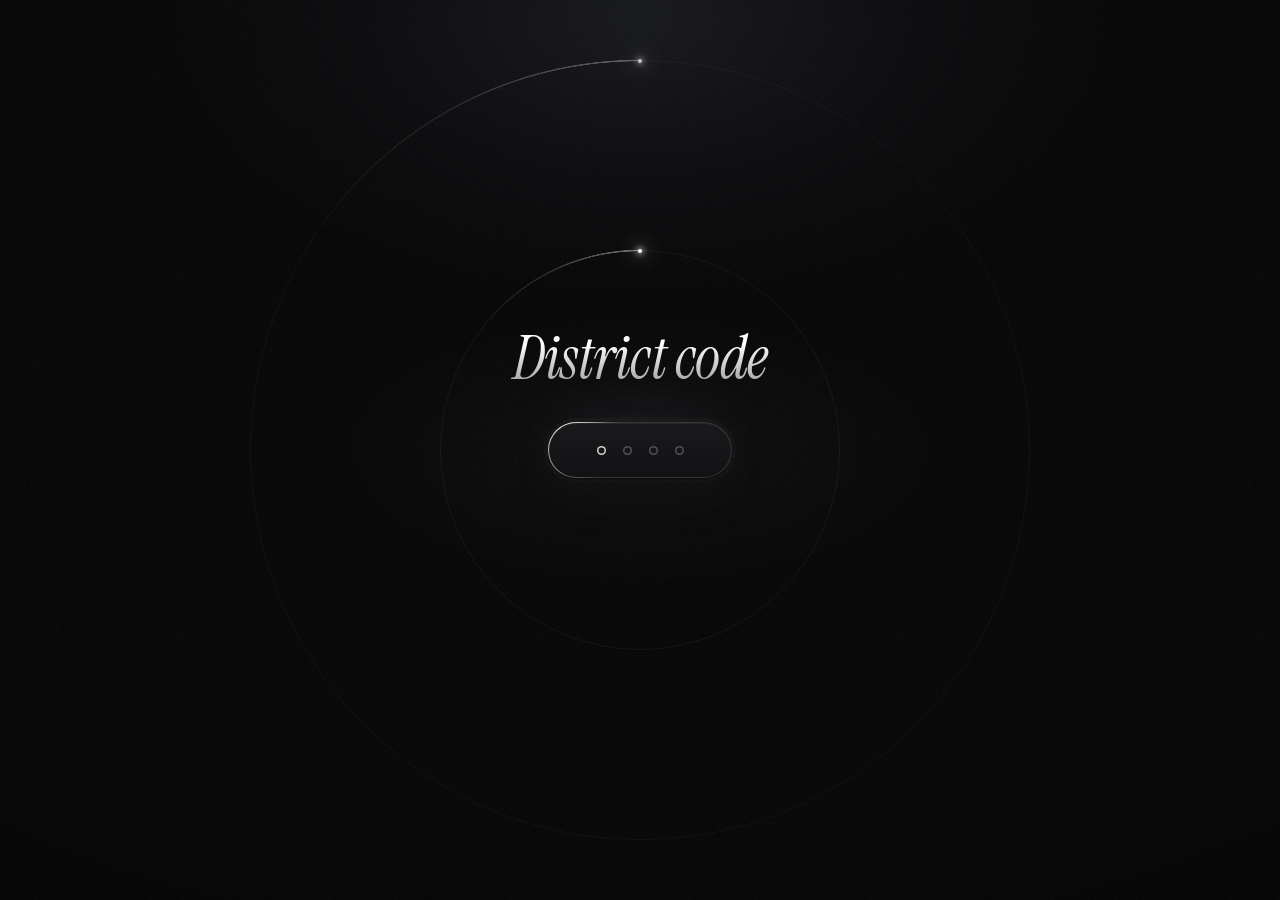
==== commit b5516435: "Make the portal UI cheap to render on low-end Chromebooks Same look with far less work per frame. Me" ====
--- a/public/index.html
+++ b/public/index.html
@@ -30,6 +30,8 @@
 			try {
 				if (sessionStorage.getItem("gate_ok") === "1")
 					document.documentElement.dataset.view = "home";
+				if (sessionStorage.getItem("lite") === "1")
+					document.documentElement.classList.add("lite");
 			} catch (e) {}
 			setTimeout(function () {
 				document.documentElement.classList.remove("boot");
--- a/public/index.css
+++ b/public/index.css
@@ -1,12 +1,6 @@
 /* ==========================================================================
    Tokens
    ========================================================================== */
-
-@property --beam {
-	syntax: "<angle>";
-	inherits: false;
-	initial-value: 0deg;
-}
 
 :root {
 	color-scheme: dark;
@@ -150,9 +144,10 @@
 	transition: opacity 0.6s var(--ease-out);
 }
 
+/* Everything in .ambient is static: painted once, never animated per frame. */
 .glow {
 	position: absolute;
-	inset: -10%;
+	inset: 0;
 	background: radial-gradient(
 			50% 42% at 50% 2%,
 			rgba(196, 208, 255, 0.085),
@@ -164,8 +159,6 @@
 			rgba(255, 255, 255, 0.035),
 			transparent 70%
 		);
-	translate: calc(var(--px, 0) * -18px) calc(var(--py, 0) * -12px);
-	animation: breathe 9s ease-in-out infinite;
 }
 
 .grain {
@@ -184,12 +177,6 @@
 		transparent 52%,
 		rgba(0, 0, 0, 0.6) 100%
 	);
-}
-
-@keyframes breathe {
-	50% {
-		opacity: 0.72;
-	}
 }
 
 /* ==========================================================================
@@ -207,9 +194,9 @@
 	padding: 0 16px;
 	transform-origin: 50% 50%;
 	transition:
-		opacity 0.5s var(--ease-out),
-		transform 0.9s var(--ease-out),
-		filter 0.5s var(--ease-out);
+		opacity 0.45s var(--ease-out),
+		transform 0.6s var(--ease-out),
+		filter 0.45s var(--ease-out);
 }
 
 .title {
@@ -265,42 +252,46 @@
    Orbits: concentric rings with slow travelling lights
    ========================================================================== */
 
+/* Performance: each ring line is its own GPU layer, painted once and only
+   ever nudged by the cursor (parallax). The light that travels around it is a
+   separate small layer spun by the GPU, so almost nothing is redrawn per
+   frame and nothing is ever repainted. */
 .orbits {
 	position: absolute;
 	inset: 0;
 	z-index: 0;
 	pointer-events: none;
-	-webkit-mask-image: radial-gradient(
-		circle 760px at 50% 50%,
-		#000 34%,
-		transparent 100%
-	);
-	mask-image: radial-gradient(
-		circle 760px at 50% 50%,
-		#000 34%,
-		transparent 100%
-	);
-	transition:
-		scale 6s cubic-bezier(0.2, 0.6, 0.2, 1),
-		opacity 0.8s var(--ease-out);
+	transition: scale 6s cubic-bezier(0.2, 0.6, 0.2, 1);
 }
 
 .orbit {
 	--d: 400px;
 	--t: 46s;
 	--o: -14s;
-	--z: 8;
+	--z: 8; /* parallax depth */
+	--a: 1; /* outer rings are dimmer */
+	--r: calc(var(--d) / 2);
 	position: absolute;
 	left: 50%;
 	top: 50%;
 	width: var(--d);
 	height: var(--d);
-	margin: calc(var(--d) / -2) 0 0 calc(var(--d) / -2);
+	margin: calc(var(--r) * -1) 0 0 calc(var(--r) * -1);
 	border-radius: 50%;
+	border: 1px solid rgba(255, 255, 255, calc(0.055 * var(--a)));
 	translate: calc(var(--px, 0) * var(--z) * 1px)
 		calc(var(--py, 0) * var(--z) * 1px);
-	animation: orbit var(--t) linear var(--o) infinite;
 	will-change: transform;
+}
+
+/* Brighter copy of the ring that flashes when the code is accepted */
+.orbit::before {
+	content: "";
+	position: absolute;
+	inset: -1px;
+	border-radius: 50%;
+	border: 1px solid rgba(255, 255, 255, calc(0.2 * var(--a)));
+	opacity: 0;
 }
 
 .orbit:nth-child(2) {
@@ -308,6 +299,7 @@
 	--t: 74s;
 	--o: -52s;
 	--z: 16;
+	--a: 0.74;
 }
 
 .orbit:nth-child(3) {
@@ -315,50 +307,61 @@
 	--t: 112s;
 	--o: -31s;
 	--z: 26;
-}
-
-/* The faint full ring */
-.orbit::before {
+	--a: 0.3;
+}
+
+/* The comet: a box hugging the last ~56° of the ring (plus room for the
+   glow), rotated around the ring's center. --cx/--cy is that center. */
+.orbit i {
+	--pad: 14px;
+	--cx: calc(var(--r) * 0.83 + var(--pad));
+	--cy: calc(var(--r) + var(--pad));
+	position: absolute;
+	left: calc(var(--r) * 0.17 - var(--pad) - 1px);
+	top: calc(var(--pad) * -1 - 1px);
+	width: calc(var(--r) * 0.83 + var(--pad) * 2);
+	height: calc(var(--r) * 0.45 + var(--pad) * 2);
+	opacity: var(--a);
+	transform-origin: var(--cx) var(--cy);
+	animation: orbit var(--t) linear var(--o) infinite;
+	will-change: transform;
+}
+
+/* Its light trail: a conic sweep masked down to the 1px ring line */
+.orbit i::before {
 	content: "";
 	position: absolute;
 	inset: 0;
-	border-radius: 50%;
-	border: 1px solid rgba(255, 255, 255, 0.055);
-	transition: border-color 0.8s var(--ease-out);
-}
-
-/* The light trail behind the travelling dot */
-.orbit::after {
-	content: "";
-	position: absolute;
-	inset: 0;
-	border-radius: 50%;
 	background: conic-gradient(
-		from 0deg,
-		transparent 0turn 0.78turn,
-		rgba(255, 255, 255, 0.07) 0.88turn,
+		from 0deg at var(--cx) var(--cy),
+		transparent 0turn 0.845turn,
+		rgba(255, 255, 255, 0.1) 0.92turn,
 		rgba(255, 255, 255, 0.42) 1turn
 	);
 	-webkit-mask: radial-gradient(
-		farthest-side,
-		transparent calc(100% - 1.5px),
-		#000 calc(100% - 1px)
+		circle at var(--cx) var(--cy),
+		transparent calc(var(--r) - 1.5px),
+		#000 calc(var(--r) - 1px),
+		#000 var(--r),
+		transparent calc(var(--r) + 0.5px)
 	);
 	mask: radial-gradient(
-		farthest-side,
-		transparent calc(100% - 1.5px),
-		#000 calc(100% - 1px)
+		circle at var(--cx) var(--cy),
+		transparent calc(var(--r) - 1.5px),
+		#000 calc(var(--r) - 1px),
+		#000 var(--r),
+		transparent calc(var(--r) + 0.5px)
 	);
 }
 
-/* The travelling dot */
-.orbit i {
-	position: absolute;
-	left: 50%;
-	top: 0;
+/* Its glowing head, sitting on the ring line */
+.orbit i::after {
+	content: "";
+	position: absolute;
+	left: calc(var(--cx) - 2px);
+	top: calc(var(--cy) - var(--r) - 1.5px);
 	width: 4px;
 	height: 4px;
-	margin: -2px 0 0 -2px;
 	border-radius: 50%;
 	background: #fff;
 	box-shadow:
@@ -402,6 +405,12 @@
 	animation: ring-flash 1.6s var(--ease-out);
 }
 
+@keyframes ring-flash {
+	18% {
+		opacity: 1;
+	}
+}
+
 @keyframes orbits-pulse {
 	22% {
 		scale: 1.045;
@@ -413,15 +422,12 @@
 		opacity: 0.9;
 		transform: scale(0.85);
 	}
+	55% {
+		opacity: 0.2;
+	}
 	100% {
 		opacity: 0;
-		transform: scale(6.5);
-	}
-}
-
-@keyframes ring-flash {
-	18% {
-		border-color: rgba(255, 255, 255, 0.17);
+		transform: scale(5.5);
 	}
 }
 
@@ -439,54 +445,48 @@
 	border-radius: 999px;
 	overflow: hidden;
 	isolation: isolate;
-	background: linear-gradient(
-		180deg,
-		rgba(255, 255, 255, 0.06),
-		rgba(255, 255, 255, 0.025)
-	);
-	-webkit-backdrop-filter: blur(16px);
-	backdrop-filter: blur(16px);
+	/* Only a 1px rim of this shows around the inner surface: the hairline. */
+	background-color: var(--ring);
 	box-shadow:
-		inset 0 1px 0 rgba(255, 255, 255, 0.07),
 		0 1px 2px rgba(0, 0, 0, 0.6),
 		0 20px 50px -20px rgba(0, 0, 0, 0.95);
 	transition:
 		width var(--spring-time) var(--spring),
+		background-color 0.35s ease,
 		box-shadow 0.5s var(--ease-out);
 }
 
-/* Hairline ring + travelling light beam (both drawn as 1px masked rings) */
-.pill::before,
+/* Opaque inner surface (no backdrop blur: that re-blurs every frame). */
+.pill::before {
+	content: "";
+	position: absolute;
+	inset: 1px;
+	z-index: 1;
+	border-radius: inherit;
+	background: linear-gradient(180deg, #1a1a1c, #121214);
+	box-shadow: inset 0 1px 0 rgba(255, 255, 255, 0.06);
+	pointer-events: none;
+}
+
+/* Light beam: a conic gradient spun by the compositor underneath the
+   surface, so it only shows through the 1px rim. Zero repaints per frame. */
 .pill::after {
 	content: "";
 	position: absolute;
-	inset: 0;
-	z-index: 3;
-	padding: 1px;
-	border-radius: inherit;
-	pointer-events: none;
-	-webkit-mask:
-		linear-gradient(#000 0 0) content-box,
-		linear-gradient(#000 0 0);
-	-webkit-mask-composite: xor;
-	mask-composite: exclude;
-}
-
-.pill::before {
-	background: var(--ring);
-	transition: background 0.35s ease;
-}
-
-.pill::after {
+	left: 50%;
+	top: 50%;
+	z-index: 0;
+	width: calc(100% + 48px);
+	aspect-ratio: 1;
+	margin: calc(-50% - 24px) 0 0 calc(-50% - 24px);
 	background: conic-gradient(
-		from var(--beam),
-		transparent 0turn,
-		transparent 0.66turn,
+		transparent 0turn 0.66turn,
 		rgba(255, 255, 255, 0.95) 0.8turn,
 		rgba(255, 255, 255, 0.2) 0.86turn,
 		transparent 0.9turn
 	);
 	opacity: 0;
+	pointer-events: none;
 	transition: opacity 0.6s var(--ease-out);
 	animation: beam 3.8s linear infinite paused;
 }
@@ -494,7 +494,6 @@
 .pill:focus-within {
 	--ring: rgba(255, 255, 255, 0.16);
 	box-shadow:
-		inset 0 1px 0 rgba(255, 255, 255, 0.08),
 		0 1px 2px rgba(0, 0, 0, 0.6),
 		0 20px 50px -20px rgba(0, 0, 0, 0.95),
 		0 0 0 4px rgba(255, 255, 255, 0.025),
@@ -508,7 +507,7 @@
 
 @keyframes beam {
 	to {
-		--beam: 1turn;
+		transform: rotate(1turn);
 	}
 }
 
@@ -517,7 +516,7 @@
 .lock {
 	position: absolute;
 	inset: 0;
-	z-index: 1;
+	z-index: 2;
 	display: block;
 	cursor: text;
 	transition: opacity 0.3s var(--ease-out);
@@ -563,7 +562,9 @@
 		transform 0.6s var(--spring);
 }
 
+/* The blinking "next" dot. Blinks with opacity only (GPU, no repaint). */
 #code:focus ~ .dots i.next {
+	box-shadow: inset 0 0 0 1.5px rgba(255, 255, 255, 0.8);
 	animation: caret 1.15s ease-in-out infinite;
 }
 
@@ -577,7 +578,7 @@
 
 @keyframes caret {
 	50% {
-		box-shadow: inset 0 0 0 1.5px rgba(255, 255, 255, 0.85);
+		opacity: 0.3;
 	}
 }
 
@@ -591,7 +592,6 @@
 .pill.is-error {
 	--ring: rgba(255, 99, 105, 0.65);
 	box-shadow:
-		inset 0 1px 0 rgba(255, 255, 255, 0.05),
 		0 1px 2px rgba(0, 0, 0, 0.6),
 		0 20px 50px -20px rgba(0, 0, 0, 0.95),
 		0 0 60px -14px rgba(255, 99, 105, 0.45);
@@ -613,7 +613,6 @@
 .pill.is-ok {
 	--ring: rgba(255, 255, 255, 0.55);
 	box-shadow:
-		inset 0 1px 0 rgba(255, 255, 255, 0.1),
 		0 1px 2px rgba(0, 0, 0, 0.6),
 		0 20px 50px -20px rgba(0, 0, 0, 0.95),
 		0 0 70px -12px rgba(255, 255, 255, 0.22);
@@ -644,7 +643,7 @@
 .omni {
 	position: absolute;
 	inset: 0;
-	z-index: 1;
+	z-index: 2;
 	display: flex;
 	align-items: center;
 	margin: 0;
@@ -978,15 +977,11 @@
 	scale: 1.14;
 }
 
-:root[data-view="loading"] .orbit::before {
-	border-color: rgba(255, 255, 255, 0.085);
-}
-
 /* Browse: fly through, then hand the whole screen to the page */
 :root[data-view="browse"] .stage {
 	opacity: 0;
 	transform: scale(1.1);
-	filter: blur(14px);
+	filter: blur(12px);
 	pointer-events: none;
 }
 
@@ -1037,10 +1032,6 @@
 	animation: fade-in 1.4s ease backwards;
 }
 
-.orbits {
-	animation: fade-in 2.6s var(--ease-out) 0.15s backwards;
-}
-
 .title {
 	animation: rise 1.1s var(--ease-out) 0.05s backwards;
 }
@@ -1053,14 +1044,52 @@
 	animation: rise 1.1s var(--ease-out) 0.24s backwards;
 }
 
+.orbits {
+	animation: fade-in 2.4s var(--ease-out) 0.15s backwards;
+}
+
 .boot .ambient,
 .boot .orbits,
+.boot .orbit i,
 .boot .title,
 .boot .pill,
 .boot .hint {
 	animation-play-state: paused;
 }
 
+/* Lite mode: switched on automatically (index.js) if the device can't hold a
+   smooth frame rate. Everything still looks the same, it just holds still. */
+.lite .orbit i,
+.lite .status-dot {
+	animation-play-state: paused !important;
+}
+
+.lite .pill::after {
+	display: none;
+}
+
+.lite .orbit {
+	will-change: auto;
+}
+
+.lite[data-view="loading"] .orbits {
+	scale: none;
+}
+
+.lite[data-view="browse"] .stage {
+	filter: none;
+}
+
+.lite #code:focus ~ .dots i.next {
+	animation: none;
+}
+
+.lite .title,
+.lite .pill,
+.lite .hint {
+	animation-name: fade-in;
+}
+
 /* ==========================================================================
    Responsive + accessibility
    ========================================================================== */
@@ -1114,8 +1143,10 @@
 }
 
 @media (prefers-reduced-motion: reduce) {
-	.orbit,
-	.glow,
+	.orbit i {
+		animation-play-state: paused !important;
+	}
+
 	.status-dot,
 	.orbits.is-pulse,
 	.orbits.is-pulse::after,
@@ -1124,12 +1155,10 @@
 	}
 
 	.pill::after {
-		animation: none !important;
-		background: none;
+		display: none;
 	}
 
 	.ambient,
-	.orbits,
 	.title,
 	.pill,
 	.hint {
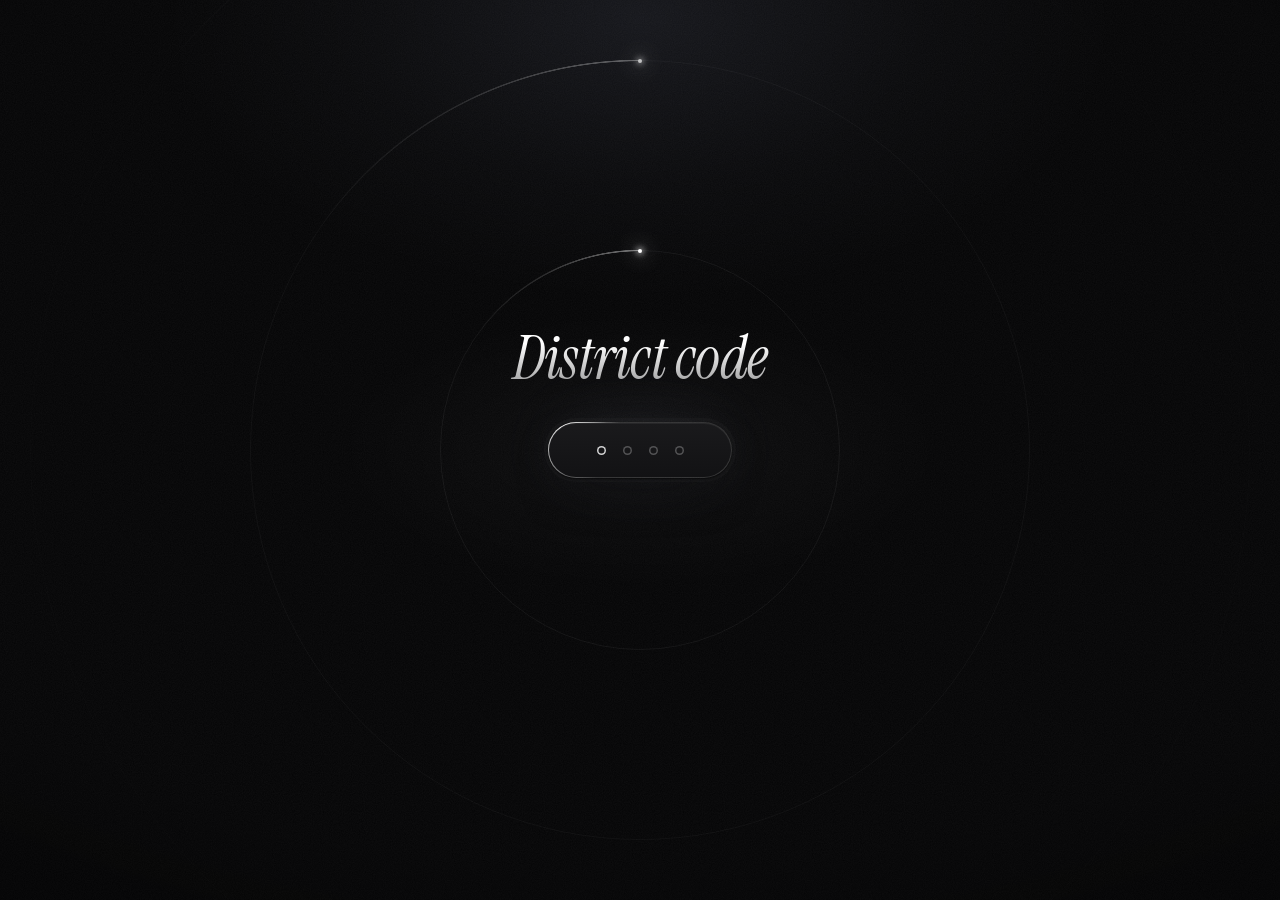
==== commit a2127741: "Add a warp launch animation after Enter When a link is submitted the bar dissolves into a glowing co" ====
--- a/public/index.html
+++ b/public/index.html
@@ -72,6 +72,8 @@
 				<div class="orbit"><i></i></div>
 			</div>
 
+			<div class="warp" id="warp" aria-hidden="true"></div>
+
 			<div class="pill" id="pill">
 				<label class="lock" id="lock">
 					<input
@@ -139,5 +141,8 @@
 			<span class="status-dot"></span>
 			<span class="status-text" id="status-text">Starting</span>
 		</footer>
+
+		<div class="core" id="core" aria-hidden="true"></div>
+		<div class="burst" id="burst" aria-hidden="true"></div>
 	</body>
 </html>
--- a/public/index.css
+++ b/public/index.css
@@ -192,11 +192,7 @@
 	grid-template-columns: minmax(0, 1fr);
 	justify-items: center;
 	padding: 0 16px;
-	transform-origin: 50% 50%;
-	transition:
-		opacity 0.45s var(--ease-out),
-		transform 0.6s var(--ease-out),
-		filter 0.45s var(--ease-out);
+	transition: opacity 0.45s var(--ease-out);
 }
 
 .title {
@@ -214,6 +210,10 @@
 	letter-spacing: -0.012em;
 	text-align: center;
 	user-select: none;
+	transition:
+		opacity 0.45s var(--ease-out),
+		transform 0.6s var(--ease-out),
+		filter 0.45s var(--ease-out);
 }
 
 .title span {
@@ -261,7 +261,6 @@
 	inset: 0;
 	z-index: 0;
 	pointer-events: none;
-	transition: scale 6s cubic-bezier(0.2, 0.6, 0.2, 1);
 }
 
 .orbit {
@@ -270,6 +269,8 @@
 	--o: -14s;
 	--z: 8; /* parallax depth */
 	--a: 1; /* outer rings are dimmer */
+	--sq: 0.3; /* how tight it pulls in during the warp */
+	--n: 2; /* turns it spins up through */
 	--r: calc(var(--d) / 2);
 	position: absolute;
 	left: 50%;
@@ -281,6 +282,7 @@
 	border: 1px solid rgba(255, 255, 255, calc(0.055 * var(--a)));
 	translate: calc(var(--px, 0) * var(--z) * 1px)
 		calc(var(--py, 0) * var(--z) * 1px);
+	transition: scale 1.9s cubic-bezier(0.6, 0, 0.25, 1);
 	will-change: transform;
 }
 
@@ -292,6 +294,7 @@
 	border-radius: 50%;
 	border: 1px solid rgba(255, 255, 255, calc(0.2 * var(--a)));
 	opacity: 0;
+	transition: opacity 1.2s var(--ease-out);
 }
 
 .orbit:nth-child(2) {
@@ -300,6 +303,8 @@
 	--o: -52s;
 	--z: 16;
 	--a: 0.74;
+	--sq: 0.2;
+	--n: 1;
 }
 
 .orbit:nth-child(3) {
@@ -308,6 +313,8 @@
 	--o: -31s;
 	--z: 26;
 	--a: 0.3;
+	--sq: 0.16;
+	--n: 1;
 }
 
 /* The comet: a box hugging the last ~56° of the ring (plus room for the
@@ -323,6 +330,7 @@
 	height: calc(var(--r) * 0.45 + var(--pad) * 2);
 	opacity: var(--a);
 	transform-origin: var(--cx) var(--cy);
+	transition: opacity 1s var(--ease-out);
 	animation: orbit var(--t) linear var(--o) infinite;
 	will-change: transform;
 }
@@ -453,7 +461,9 @@
 	transition:
 		width var(--spring-time) var(--spring),
 		background-color 0.35s ease,
-		box-shadow 0.5s var(--ease-out);
+		box-shadow 0.5s var(--ease-out),
+		opacity 0.35s var(--ease-out),
+		scale 0.5s var(--ease-out);
 }
 
 /* Opaque inner surface (no backdrop blur: that re-blurs every frame). */
@@ -792,26 +802,6 @@
 
 .go:hover svg {
 	transform: translateX(1.5px);
-}
-
-/* Spinner (loading) */
-.go::after {
-	content: "";
-	grid-area: 1 / 1;
-	width: 17px;
-	height: 17px;
-	border-radius: 50%;
-	border: 2px solid rgba(5, 5, 6, 0.16);
-	border-top-color: #050506;
-	opacity: 0;
-	transition: opacity 0.2s ease;
-	animation: spin 0.7s linear infinite paused;
-}
-
-@keyframes spin {
-	to {
-		transform: rotate(1turn);
-	}
 }
 
 /* ---------- Hint line ---------- */
@@ -833,7 +823,8 @@
 	white-space: nowrap;
 	transition:
 		opacity 0.3s ease,
-		color 0.3s ease;
+		color 0.3s ease,
+		transform 0.8s var(--ease-out);
 }
 
 .hint:empty {
@@ -861,6 +852,16 @@
 	background: rgba(255, 255, 255, 0.03);
 	color: var(--fg-2);
 	font: 500 12.5px/1 var(--font);
+}
+
+.hint small {
+	font-size: inherit;
+	color: var(--faint);
+}
+
+.hint:not([data-tone="error"]) small::before {
+	content: "·";
+	margin-right: 10px;
 }
 
 .hint[data-tone="error"] {
@@ -942,53 +943,215 @@
 	width: var(--pill-home);
 }
 
-/* Loading: beam races, spinner turns, the field leans in */
-:root[data-view="loading"] .pill::after {
+/* ==========================================================================
+   Warp: what happens after Enter
+   1. The bar dissolves into a glowing core. The stars spin up, their orbits
+      tighten around it, and starlight streams in from every side. This loops
+      for as long as the page takes to load.
+   2. When the page is ready the core detonates into a flash and a
+      shockwave, and the page fades in underneath.
+   Everything here is transform/opacity on small GPU layers, so it stays
+   smooth even while the page is busy loading.
+   ========================================================================== */
+
+/* The title and the bar let go */
+:root:is([data-view="loading"], [data-view="launch"], [data-view="browse"])
+	.title {
+	opacity: 0;
+	transform: translateY(-12px);
+	filter: blur(8px);
+}
+
+:root:is([data-view="loading"], [data-view="launch"], [data-view="browse"])
+	.pill {
+	opacity: 0;
+	scale: 0.9;
+	pointer-events: none;
+}
+
+/* The status line drops below the vortex */
+:root:is([data-view="loading"], [data-view="launch"]) .hint {
+	transform: translateY(64px);
+}
+
+/* The stars spin up while their orbits tighten around the core */
+:root:is([data-view="loading"], [data-view="launch"]) .orbit {
+	scale: var(--sq);
+}
+
+:root:is([data-view="loading"], [data-view="launch"]) .orbit::before {
 	opacity: 1;
-	animation-duration: 1.3s;
-	animation-play-state: running;
-}
-
-:root[data-view="loading"] .go,
-:root[data-view="browse"] .go {
+}
+
+:root:is([data-view="loading"], [data-view="launch"]) .orbit i {
 	opacity: 1;
-	transform: none;
+	animation:
+		orbit var(--t) linear var(--o) infinite,
+		spin-up 1.6s cubic-bezier(0.5, 0, 0.75, 0.5) forwards,
+		spin-fast calc(0.8s / var(--n)) linear 1.6s infinite;
+}
+
+/* Accelerates from rest and ends at exactly the speed spin-fast keeps */
+@keyframes spin-up {
+	to {
+		rotate: calc(var(--n) * 1turn);
+	}
+}
+
+@keyframes spin-fast {
+	to {
+		rotate: 1turn;
+	}
+}
+
+/* Starlight (built by index.js): each streak hangs from the center along
+   its own ray and slides inward, speeding up, fading into the core. */
+.warp {
+	position: absolute;
+	inset: 0;
+	z-index: 1;
 	pointer-events: none;
-}
-
-:root[data-view="loading"] .go svg,
-:root[data-view="browse"] .go svg {
-	opacity: 0;
-	transform: translateX(10px);
-}
-
-:root[data-view="loading"] .go::after,
-:root[data-view="browse"] .go::after {
+	opacity: 0;
+	transition: opacity 0.5s var(--ease-out);
+}
+
+.warp i {
+	position: absolute;
+	left: 50%;
+	top: 50%;
+	width: 1.5px;
+	height: var(--len);
+	margin-left: -0.75px;
+	border-radius: 1px;
+	background: linear-gradient(#fff, rgba(255, 255, 255, 0));
+	transform-origin: 50% 0;
+	rotate: var(--ang);
+	opacity: 0;
+}
+
+:root[data-view="loading"] .warp {
 	opacity: 1;
-	animation-play-state: running;
-}
-
-:root[data-view="loading"] #sj-address,
-:root[data-view="browse"] #sj-address {
-	color: var(--fg-2);
-}
-
-:root[data-view="loading"] .orbits {
-	scale: 1.14;
-}
-
-/* Browse: fly through, then hand the whole screen to the page */
+}
+
+:root:is([data-view="loading"], [data-view="launch"]) .warp i {
+	animation: inflow var(--dur) cubic-bezier(0.55, 0, 0.9, 0.45) var(--delay)
+		infinite;
+}
+
+@keyframes inflow {
+	from {
+		transform: translateY(var(--from)) scaleY(0.1);
+		opacity: 0;
+	}
+	55% {
+		opacity: var(--b);
+	}
+	to {
+		transform: translateY(24px) scaleY(1);
+		opacity: 0;
+	}
+}
+
+/* The core: a soft star at the exact center. It sits above everything so
+   its flash can wash over the page as the page appears. */
+.core {
+	position: fixed;
+	left: 50%;
+	top: 50%;
+	z-index: 20;
+	width: 900px;
+	height: 900px;
+	margin: -450px 0 0 -450px;
+	border-radius: 50%;
+	background: radial-gradient(
+		closest-side,
+		#fff 7%,
+		rgba(255, 255, 255, 0.82) 10%,
+		rgba(222, 230, 255, 0.38) 21%,
+		rgba(222, 230, 255, 0.12) 40%,
+		rgba(222, 230, 255, 0.035) 64%,
+		transparent
+	);
+	opacity: 0;
+	scale: 0.02;
+	pointer-events: none;
+	transition:
+		opacity 0.4s var(--ease-out),
+		scale 0.9s var(--spring);
+}
+
+:root[data-view="loading"] .core {
+	opacity: 1;
+	scale: 0.14;
+	animation: core-pulse 1.5s ease-in-out infinite;
+}
+
+@keyframes core-pulse {
+	50% {
+		transform: scale(1.15);
+	}
+}
+
+/* Launch: the core detonates into a flash... */
+:root:is([data-view="launch"], [data-view="browse"]) .core {
+	opacity: 0;
+	scale: 7;
+	transition:
+		scale 0.8s cubic-bezier(0.2, 0, 0.1, 1),
+		opacity 0.75s cubic-bezier(0.6, 0, 0.9, 0.6);
+}
+
+/* ...with a shockwave racing outward */
+.burst {
+	position: fixed;
+	left: 50%;
+	top: 50%;
+	z-index: 21;
+	width: 160px;
+	height: 160px;
+	margin: -80px 0 0 -80px;
+	border-radius: 50%;
+	border: 1.5px solid rgba(255, 255, 255, 0.9);
+	box-shadow:
+		0 0 24px rgba(255, 255, 255, 0.35),
+		inset 0 0 24px rgba(255, 255, 255, 0.18);
+	opacity: 0;
+	pointer-events: none;
+}
+
+:root:is([data-view="launch"], [data-view="browse"]) .burst {
+	animation: burst 1s cubic-bezier(0.15, 0.6, 0.3, 1) forwards;
+}
+
+@keyframes burst {
+	from {
+		opacity: 1;
+		transform: scale(0.25);
+	}
+	to {
+		opacity: 0;
+		transform: scale(12);
+	}
+}
+
+/* Everything else lets go */
+:root:is([data-view="launch"], [data-view="browse"]) .warp,
+:root:is([data-view="launch"], [data-view="browse"]) .orbits,
+:root:is([data-view="launch"], [data-view="browse"]) .hint {
+	opacity: 0;
+	transition: opacity 0.3s var(--ease-out);
+}
+
+:root:is([data-view="launch"], [data-view="browse"]) .ambient,
+:root:is([data-view="launch"], [data-view="browse"]) .status {
+	opacity: 0;
+	transition-delay: 0s;
+}
+
+/* Browse: the page owns the whole screen */
 :root[data-view="browse"] .stage {
 	opacity: 0;
-	transform: scale(1.1);
-	filter: blur(12px);
 	pointer-events: none;
-}
-
-:root[data-view="browse"] .ambient,
-:root[data-view="browse"] .status {
-	opacity: 0;
-	transition-delay: 0s;
 }
 
 #sj-frame {
@@ -1003,11 +1166,16 @@
 	border: 0;
 	background: Canvas;
 	opacity: 0;
-	transition: opacity 0.6s var(--ease-out) 0.1s;
-}
-
+	scale: 1.06;
+	transition:
+		opacity 0.7s var(--ease-out),
+		scale 1.2s var(--ease-out);
+}
+
+/* It arrives out of the flash, easing back from slightly too close */
 #sj-frame.is-shown {
 	opacity: 1;
+	scale: none;
 }
 
 /* ==========================================================================
@@ -1045,7 +1213,7 @@
 }
 
 .orbits {
-	animation: fade-in 2.4s var(--ease-out) 0.15s backwards;
+	animation: fade-in 1.6s var(--ease-out) 0.15s backwards;
 }
 
 .boot .ambient,
@@ -1072,12 +1240,12 @@
 	will-change: auto;
 }
 
-.lite[data-view="loading"] .orbits {
+.lite .warp {
+	display: none;
+}
+
+.lite:is([data-view="loading"], [data-view="launch"]) .orbit {
 	scale: none;
-}
-
-.lite[data-view="browse"] .stage {
-	filter: none;
 }
 
 .lite #code:focus ~ .dots i.next {
@@ -1170,6 +1338,28 @@
 	.dots i,
 	.stage {
 		transition-duration: 0.01s !important;
+	}
+
+	/* The warp becomes a calm fade: no streaks, no spin, no zoom */
+	.warp,
+	.burst {
+		display: none;
+	}
+
+	:root:is([data-view="loading"], [data-view="launch"]) .orbit {
+		scale: none;
+	}
+
+	:root[data-view="loading"] .core {
+		animation: none;
+	}
+
+	:root:is([data-view="launch"], [data-view="browse"]) .core {
+		scale: 0.14;
+	}
+
+	#sj-frame {
+		scale: none;
 	}
 }
 
